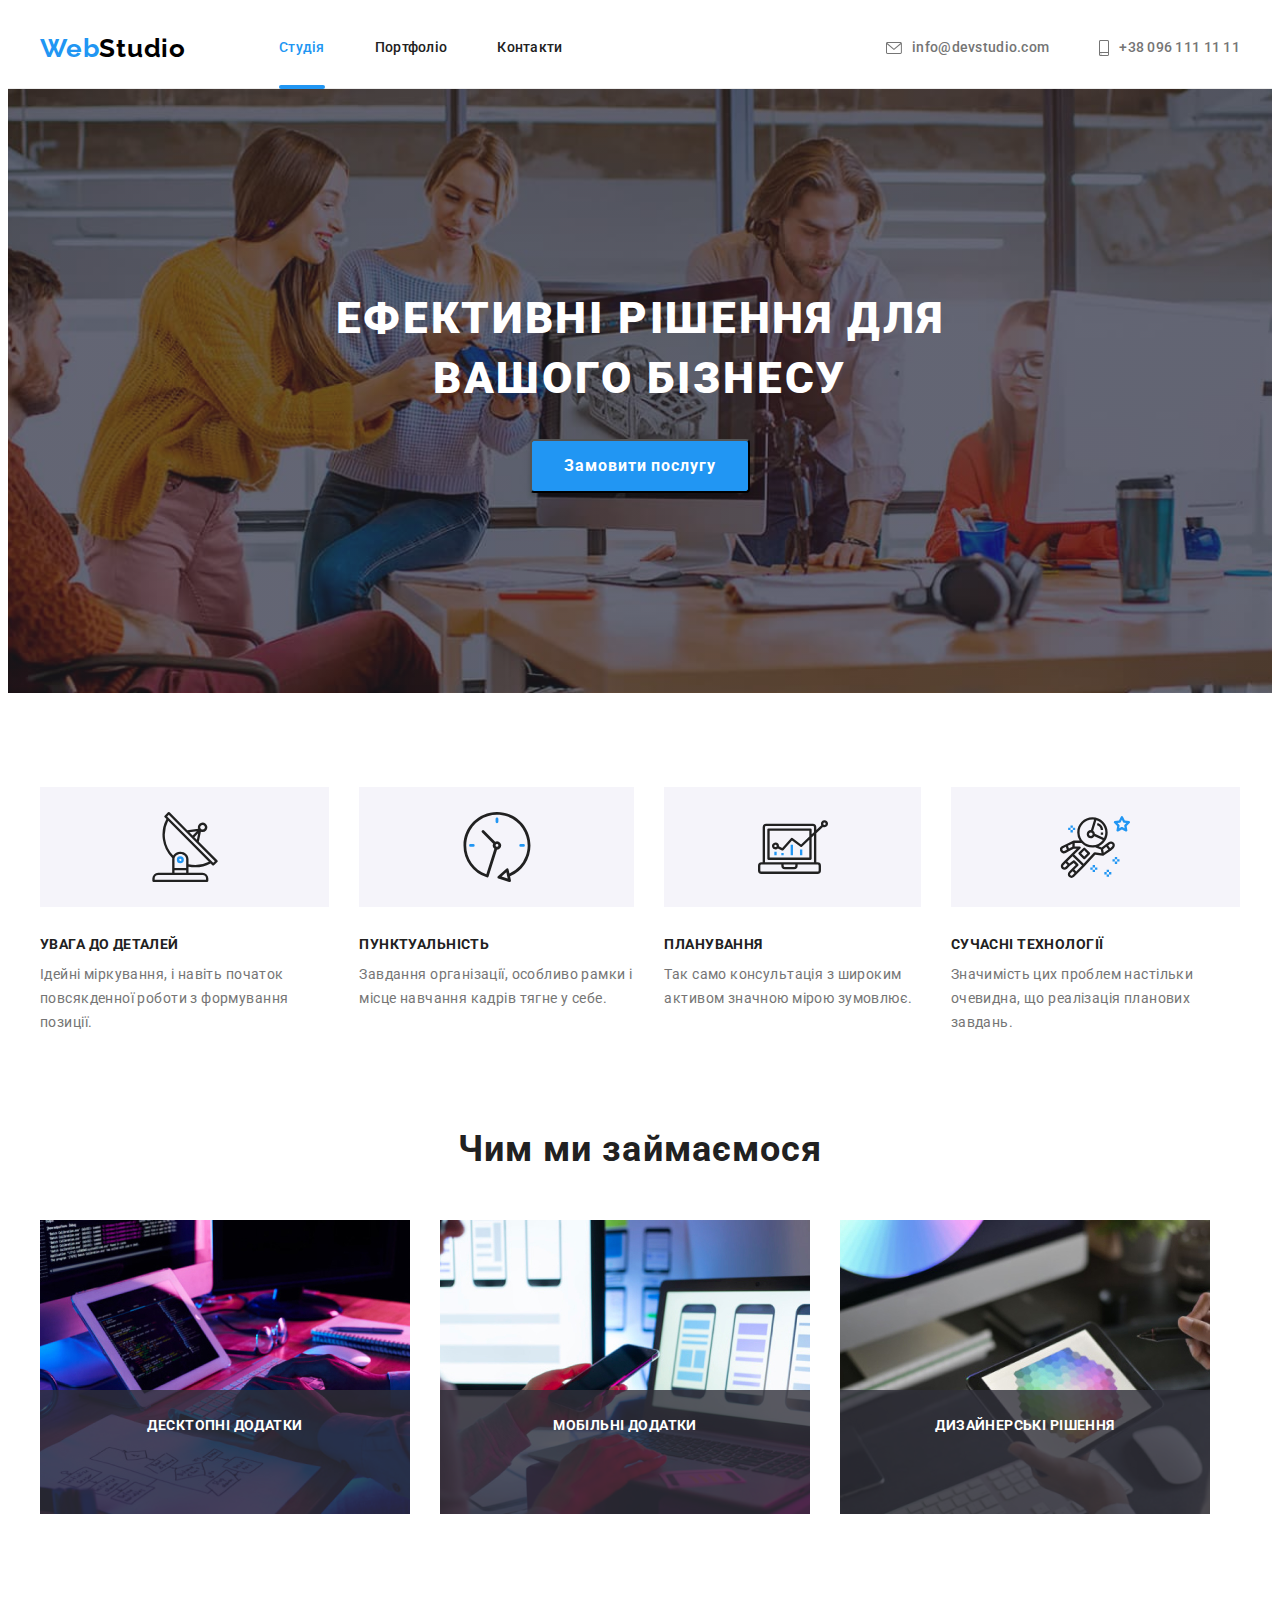
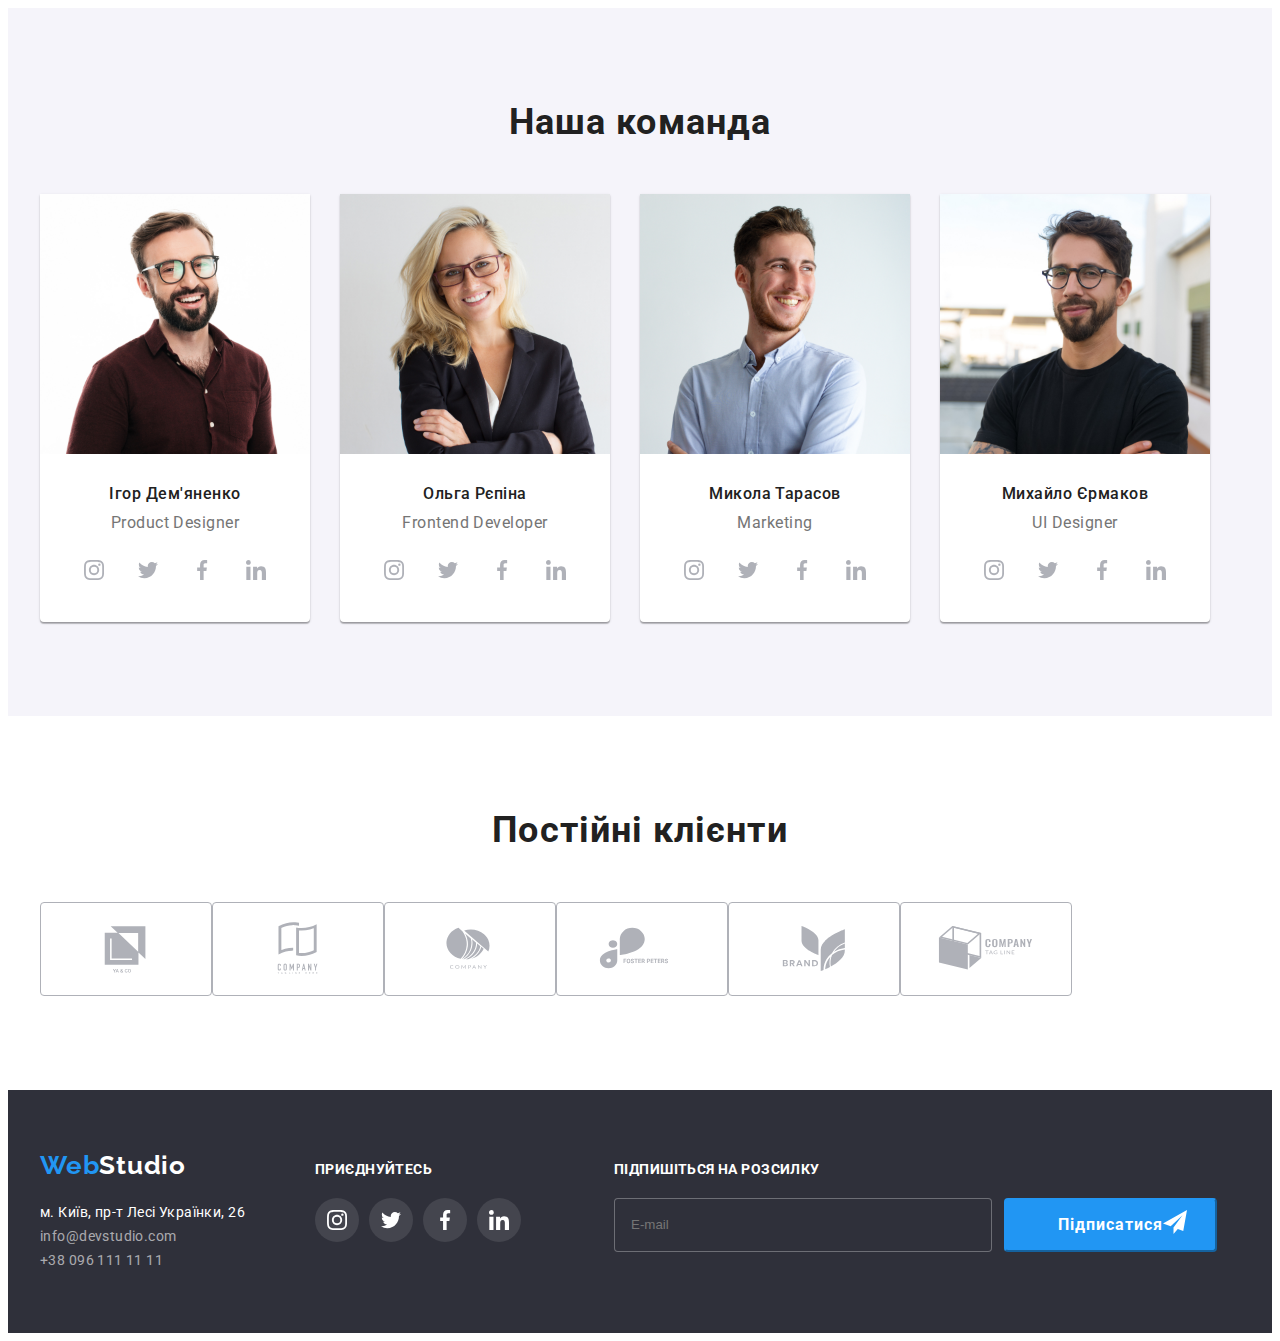
==== index.html @ 41b84aa1 "Зкопіювала ДЗ6" ====
<!DOCTYPE html>
<html lang="uk">
  <head>
    <meta charset="UTF-8" />
    <meta http-equiv="X-UA-Compatible" content="IE=edge" />
    <meta name="viewport" content="width=, initial-scale=1.0" />
    <title>Студія</title>
    <link rel="preconnect" href="https://fonts.googleapis.com" />
    <link rel="preconnect" href="https://fonts.gstatic.com" crossorigin />
    <link
      href="https://fonts.googleapis.com/css2?family=Montserrat:wght@400;700&family=Raleway:wght@700&family=Roboto:wght@400;500;700;900&display=swap"
      rel="stylesheet"
    />
    <link
      rel="stylesheet"
      href="https://cdnjs.cloudflare.com/ajax/libs/modern-normalize/1.1.0/modern-normalize.min.css"
      integrity="sha512-wpPYUAdjBVSE4KJnH1VR1HeZfpl1ub8YT/NKx4PuQ5NmX2tKuGu6U/JRp5y+Y8XG2tV+wKQpNHVUX03MfMFn9Q=="
      crossorigin="anonymous"
      referrerpolicy="no-referrer"
    />
    <link rel="stylesheet" href="./CSS/style.css" />
  </head>
  <body>
    <header class="header">
      <div class="container header-container">
        <nav class="header-navigation">
          <a class="header-logo link" href="/index.html" lang="en"
            >Web<span class="header-color-text">Studio</span></a
          >
          <ul class="header-list list">
            <li class="header-item">
              <a class="header-link link current" href="">Студія</a>
            </li>
            <li class="header-item">
              <a class="header-link link" href="./portfolio.html">Портфоліо</a>
            </li>
            <li class="header-item">
              <a class="header-link link" href="">Контакти</a>
            </li>
          </ul>
        </nav>
        <div class="header-connect">
          <ul class="header-list list">
            <li class="header-item">
              <a class="header-contacts link" href="mailto:info@devstudio.com"
                ><svg class="contacts-icon" width="16" height="12">
                  <use
                    href="./images/symbol-defs1.svg#icon-envelope-hover"
                  ></use>
                </svg>info@devstudio.com</a>
            </li>
            <li class="header-item">
              <a class="header-contacts link" href="tel:+380961111111"
                ><svg class="contacts-icon" width="10" height="16">
                  <use
                    href="./images/symbol-defs1.svg#icon-smartphone"
                  ></use></svg>+38 096 111 11 11</a>
            </li>
          </ul>
        </div>
      </div>
    </header>
    <main>
      <section class="hero">
        <div class="container">
          <h1 class="hero-title">Ефективні рішення для вашого бізнесу</h1>
          <button class="hero-btn" data-modal-open type="button">
            Замовити послугу
          </button>
        </div>
      </section>
      <section class="benefits">
        <div class="container">
          <h2 class="visually-hidden">Наші переваги</h2>
          <ul class="benefits-list list">
            <li class="benefits-item">
              <div class="benefits-link">
                <svg class="benefits-icon" width="70" height="70">
                  <use href="./images/symbol-defs1.svg#icon-antenna"></use>
                </svg>
              </div>
              <h3 class="benefits-title">УВАГА ДО ДЕТАЛЕЙ</h3>
              <p class="benefits-text">
                Ідейні міркування, і навіть початок повсякденної роботи з
                формування позиції.
              </p>
            </li>
            <li class="benefits-item">
              <div class="benefits-link">
                <svg class="benefits-icon" width="70" height="70">
                  <use href="./images/symbol-defs1.svg#icon-clock"></use>
                </svg>
              </div>
              <h3 class="benefits-title">ПУНКТУАЛЬНІСТЬ</h3>
              <p class="benefits-text">
                Завдання організації, особливо рамки і місце навчання кадрів
                тягне у себе.
              </p>
            </li>
            <li class="benefits-item">
              <div class="benefits-link">
                <svg class="benefits-icon" width="70" height="70">
                  <use href="./images/symbol-defs1.svg#icon-diagram"></use>
                </svg>
              </div>
              <h3 class="benefits-title">ПЛАНУВАННЯ</h3>
              <p class="benefits-text">
                Так само консультація з широким активом значною мірою зумовлює.
              </p>
            </li>
            <li class="benefits-item">
              <div class="benefits-link">
                <svg class="benefits-icon" width="70" height="70">
                  <use href="./images/symbol-defs1.svg#icon-astronaut"></use>
                </svg>
              </div>
              <h3 class="benefits-title">СУЧАСНІ ТЕХНОЛОГІЇ</h3>
              <p class="benefits-text">
                Значимість цих проблем настільки очевидна, що реалізація
                планових завдань.
              </p>
            </li>
          </ul>
        </div>
      </section>
      <section class="activity">
        <div class="container">
          <h2 class="activity-title">Чим ми займаємося</h2>
          <ul class="activity-list">
            <li class="activity-item list">
              <img src="./images/img.jpg" alt="Верстка" width="370" />
              <h2 class="activity-top-title">ДEСКТОПНІ ДОДАТКИ</h2>
            </li>
            <li class="activity-item list">
              <img src="./images/img1.jpg" alt="Інтерфейс" width="370" />
              <h2 class="activity-top-title">МОБІЛЬНІ ДОДАТКИ</h2>
            </li>
            <li class="activity-item list">
              <img src="./images/img2.jpg" alt="Дизайн" width="370" />
              <h2 class="activity-top-title">ДИЗАЙНЕРСЬКІ РІШЕННЯ</h2>
            </li>
          </ul>
        </div>
      </section>
      <section class="team">
        <div class="container">
          <h2 class="team-top-title">Наша команда</h2>
          <ul class="team-list">
            <li class="team-item list">
              <img
                src="./images/photo1.jpg"
                alt="Ігор Дем'яненко"
                width="270"
              />
              <div class="team-content">
                <h3 class="team-title">Ігор Дем'яненко</h3>
                <p class="team-text" lang="en">Product Designer</p>
                <ul class="team-soc-list list">
                  <li class="team-soc-item">
                    <a class="team-soc-link" href="">
                      <svg class="team-soc-icon" width="20" height="20">
                        <use
                          href="./images/symbol-defs1.svg#icon-instagram"
                        ></use>
                      </svg>
                    </a>
                  </li>
                  <li class="team-soc-item">
                    <a class="team-soc-link" href="">
                      <svg class="team-soc-icon" width="20" height="20">
                        <use
                          href="./images/symbol-defs1.svg#icon-twitter"
                        ></use>
                      </svg>
                    </a>
                  </li>
                  <li class="team-soc-item">
                    <a class="team-soc-link" href="">
                      <svg class="team-soc-icon" width="20" height="20">
                        <use
                          href="./images/symbol-defs1.svg#icon-facebook"
                        ></use>
                      </svg>
                    </a>
                  </li>
                  <li class="team-soc-item">
                    <a class="team-soc-link" href="">
                      <svg class="team-soc-icon" width="20" height="20">
                        <use
                          href="./images/symbol-defs1.svg#icon-linkedin"
                        ></use>
                      </svg>
                    </a>
                  </li>
                </ul>
              </div>
            </li>
            <li class="team-item list">
              <img src="./images/photo2.jpg" alt="Ольга Рєпіна" width="270" />
              <div class="team-content">
                <h3 class="team-title">Ольга Рєпіна</h3>
                <p class="team-text" lang="en">Frontend Developer</p>
                <ul class="team-soc-list list">
                  <li class="team-soc-item">
                    <a class="team-soc-link" href="">
                      <svg class="team-soc-icon" width="20" height="20">
                        <use
                          href="./images/symbol-defs1.svg#icon-instagram"
                        ></use>
                      </svg>
                    </a>
                  </li>
                  <li class="team-soc-item">
                    <a class="team-soc-link" href="">
                      <svg class="team-soc-icon" width="20" height="20">
                        <use
                          href="./images/symbol-defs1.svg#icon-twitter"
                        ></use>
                      </svg>
                    </a>
                  </li>
                  <li class="team-soc-item">
                    <a class="team-soc-link" href="">
                      <svg class="team-soc-icon" width="20" height="20">
                        <use
                          href="./images/symbol-defs1.svg#icon-facebook"
                        ></use>
                      </svg>
                    </a>
                  </li>
                  <li class="team-soc-item">
                    <a class="team-soc-link" href="">
                      <svg class="team-soc-icon" width="20" height="20">
                        <use
                          href="./images/symbol-defs1.svg#icon-linkedin"
                        ></use>
                      </svg>
                    </a>
                  </li>
                </ul>
              </div>
            </li>
            <li class="team-item list">
              <img src="./images/photo3.jpg" alt="Микола Тарасов" width="270" />
              <div class="team-content">
                <h3 class="team-title">Микола Тарасов</h3>
                <p class="team-text" lang="en">Marketing</p>
                <ul class="team-soc-list list">
                  <li class="team-soc-item">
                    <a class="team-soc-link" href="">
                      <svg class="team-soc-icon" width="20" height="20">
                        <use
                          href="./images/symbol-defs1.svg#icon-instagram"
                        ></use>
                      </svg>
                    </a>
                  </li>
                  <li class="team-soc-item">
                    <a class="team-soc-link" href="">
                      <svg class="team-soc-icon" width="20" height="20">
                        <use
                          href="./images/symbol-defs1.svg#icon-twitter"
                        ></use>
                      </svg>
                    </a>
                  </li>
                  <li class="team-soc-item">
                    <a class="team-soc-link" href="">
                      <svg class="team-soc-icon" width="20" height="20">
                        <use
                          href="./images/symbol-defs1.svg#icon-facebook"
                        ></use>
                      </svg>
                    </a>
                  </li>
                  <li class="team-soc-item">
                    <a class="team-soc-link" href="">
                      <svg class="team-soc-icon" width="20" height="20">
                        <use
                          href="./images/symbol-defs1.svg#icon-linkedin"
                        ></use>
                      </svg>
                    </a>
                  </li>
                </ul>
              </div>
            </li>
            <li class="team-item list">
              <img
                src="./images/photo4.jpg"
                alt="Михайло Єрмаков"
                width="270"
              />
              <div class="team-content">
                <h3 class="team-title">Михайло Єрмаков</h3>
                <p class="team-text" lang="en">UI Designer</p>
                <ul class="team-soc-list list">
                  <li class="team-soc-item">
                    <a class="team-soc-link" href="">
                      <svg class="team-soc-icon" width="20" height="20">
                        <use
                          href="./images/symbol-defs1.svg#icon-instagram"
                        ></use>
                      </svg>
                    </a>
                  </li>
                  <li class="team-soc-item">
                    <a class="team-soc-link" href="">
                      <svg class="team-soc-icon" width="20" height="20">
                        <use
                          href="./images/symbol-defs1.svg#icon-twitter"
                        ></use>
                      </svg>
                    </a>
                  </li>
                  <li class="team-soc-item">
                    <a class="team-soc-link" href="">
                      <svg class="team-soc-icon" width="20" height="20">
                        <use
                          href="./images/symbol-defs1.svg#icon-facebook"
                        ></use>
                      </svg>
                    </a>
                  </li>
                  <li class="team-soc-item">
                    <a class="team-soc-link" href="">
                      <svg class="team-soc-icon" width="20" height="20">
                        <use
                          href="./images/symbol-defs1.svg#icon-linkedin"
                        ></use>
                      </svg>
                    </a>
                  </li>
                </ul>
              </div>
            </li>
          </ul>
        </div>
      </section>
      <section class="clients" style="padding: 94px 0">
        <div class="container">
          <h2 class="clients-top-title">Постійні клієнти</h2>
          <ul class="clients-list list">
            <li class="clients-item">
              <a class="clients-link" href="">
                <svg class="clients-icon" width="106" height="60">
                  <use href="./images/symbol-defs1.svg#icon-Logo1"></use>
                </svg>
              </a>
            </li>
            <li class="clients-item">
              <a class="clients-link" href="">
                <svg class="clients-icon" width="106" height="60">
                  <use href="./images/symbol-defs1.svg#icon-Logo2"></use>
                </svg>
              </a>
            </li>
            <li class="clients-item">
              <a class="clients-link" href="">
                <svg class="clients-icon" width="106" height="60">
                  <use href="./images/symbol-defs1.svg#icon-Logo3"></use>
                </svg>
              </a>
            </li>
            <li class="clients-item">
              <a class="clients-link" href="">
                <svg class="clients-icon" width="106" height="60">
                  <use href="./images/symbol-defs1.svg#icon-Logo4"></use>
                </svg>
              </a>
            </li>
            <li class="clients-item">
              <a class="clients-link" href="">
                <svg class="clients-icon" width="106" height="60">
                  <use href="./images/symbol-defs1.svg#icon-Logo5"></use>
                </svg>
              </a>
            </li>
            <li class="clients-item">
              <a class="clients-link" href="">
                <svg class="clients-icon" width="106" height="60">
                  <use href="./images/symbol-defs1.svg#icon-Logo6"></use>
                </svg>
              </a>
            </li>
          </ul>
        </div>
      </section>
    </main>
    <footer class="footer">
      <div class="footer-container container">
        <div class="footer-agress-container">
          <a class="footer-logo link" href="/index.html" lang="en"
            >Web<span class="footer-color-text">Studio</span></a
          >
          <address>
            <ul class="footer-list list">
              <li class="footer-item">
                <a class="footer-address link" href=""
                  >м. Київ, пр-т Лесі Українки, 26</a
                >
              </li>
              <li class="footer-item">
                <a class="footer-mail link" href="mailto:info@devstudio.com"
                  >info@devstudio.com</a
                >
              </li>
              <li class="footer-item">
                <a class="footer-tel link" href="tel:+380961111111"
                  >+38 096 111 11 11</a
                >
              </li>
            </ul>
          </address>
        </div>
        <div class="footer-soc-container">
          <h3 class="soc-list-title">приєднуйтесь</h3>
          <ul class="footer-soc-list list">
            <li class="footer-soc-item">
              <a class="footer-soc-link" href="">
                <svg class="footer-soc-icon" width="20" height="20">
                  <use href="./images/symbol-defs1.svg#icon-instagram"></use>
                </svg>
              </a>
            </li>
            <li class="footer-soc-item">
              <a class="footer-soc-link" href="">
                <svg class="footer-soc-icon" width="20" height="20">
                  <use href="./images/symbol-defs1.svg#icon-twitter"></use>
                </svg>
              </a>
            </li>
            <li class="footer-soc-item">
              <a class="footer-soc-link" href="">
                <svg class="footer-soc-icon" width="20" height="20">
                  <use href="./images/symbol-defs1.svg#icon-facebook"></use>
                </svg>
              </a>
            </li>
            <li class="footer-soc-item">
              <a class="footer-soc-link" href="">
                <svg class="footer-soc-icon" width="20" height="20">
                  <use href="./images/symbol-defs1.svg#icon-linkedin"></use>
                </svg>
              </a>
            </li>
          </ul>
        </div>
        <div class="footer-sign-container">
          <h3 class="footer-sign-title">Підпишіться на розсилку</h3>
          <form class="footer-form">
          <div class="footer-sign-input">
          <input type="email" class="modal-sign-input" name="user-email" placeholder="E-mail">
          <button class="sign-btn" data-modal-open type="submit">Підписатися
            <svg class="sign-icon" width="24" height="24">
            <use href="./images/symbol-defs1.svg#icon-icon-send-1"></use>
          </svg></button> 
        </div>
        </form>
        </div>
      </div>
    </footer>
    <div class="backdrop is-hidden" data-modal>
      <div class="modal">
        <button type="button" class="modal-btn" data-modal-close>
          <svg class="modal-close-icon" width="18" height="18">
            <use href="./images/symbol-defs1.svg#icon-close"></use>
          </svg>
        </button>
        <p class="modal-title">Залиште свої дані, ми вам передзвонимо</p>
        <form>
          <div class="modal-field">
          <label for="user-name" class="modal-label">Ім'я</label>
          <div class="input-wrap">
            <input type="text" class="modal-input" name="user-name" id="user-name" placeholder="">
            <svg class="modal-input-icon" width="18" height="18">
              <use href="./images/symbol-defs1.svg#icon-person-black-18dp"></use>
            </svg>
          </div>
          </div>
          <div class="modal-field">
          <label for="user-tel" class="modal-label">Телефон</label>
          <div class="input-wrap">
            <input type="tel" class="modal-input" name="user-tel" id="user-tel" placeholder="">
            <svg class="modal-input-icon" width="18" height="18">
              <use href="./images/symbol-defs1.svg#icon-phone-black-18dp"></use>
            </svg>
          </div>            
          </div>
          <div class="modal-field">
          <label for="user-email" class="modal-label">Пошта</label>
          <div class="input-wrap">
            <input type="email" class="modal-input" name="user-email" id="user-email" placeholder="">
            <svg class="modal-input-icon" width="18" height="18">
              <use href="./images/symbol-defs1.svg#icon-email-black-18dp"></use>
            </svg>
          </div>
          </div>
          <div class="modal-field">
            <label for="user-text" class="modal-label">Коментар</label> 
            <textarea name="user-text" id="user-text" class="modal-comment" placeholder="Введіть текст"></textarea>           
          </div> 
          <div class="modal-field">
            <input type="checkbox" class="input-check visually-hidden" name="privacy" value="tru" id="privacy"/>
            <label for="privacy" class="check-text">
              <span>
              <svg class="check-icon" width="16" height="15">
                <use href="./images/symbol-defs1.svg#icon-Vector-1"></use>
              </svg>
            </span>
              Погоджуюся з розсилкою та приймаю <a class="check-color-text" href=""> Умови договору</a></label>
          </div>           
          <button class="submit-btn" data-modal-open type="submit">Відправити</button>
        </form>
      </div>
    </div>
    <script src="./js/modal.js"></script>
  </body>
</html>
---- CSS/style.css ----
:root {
  --top-title-color: #212121;
  --top-text-color: #757575;
  --top-adress-color: #2196f3;
  --top-ht: 1.14;
  --top-footer-text: rgba(255, 255, 255, 0.6);
  --footer-text-color: #ffffff;
  --top-btn-color: #ffffff;
}

p,
h1,
h2,
h3 {
  margin: 0;
}

ul {
  margin: 0;
  padding: 0;
}

button {
  cursor: pointer;
}

img {
  display: block;
}

body {
  font-family: "Roboto", sans-serif;
  font-size: 15px;
  color: var(--top-title-color);
}

.list {
  list-style: none;
}

.link {
  text-decoration: none;
}

.container {
  width: 1200px;
  padding-left: 15px;
  padding-right: 15px;
  margin: 0 auto;
}

.visually-hidden {
  position: absolute;
  width: 1px;
  height: 1px;
  margin: -1px;
  border: 0;
  padding: 0;

  white-space: nowrap;
  clip-path: inset(100%);
  clip: rect(0 0 0 0);
  overflow: hidden;
}

/*----------------HEADER---------------*/
.header {
  border-bottom: 1px solid #ECECEC;
}

.header-navigation {
  display: flex;
  align-items: center;
}

.header-container {
  display: flex;
  align-items: center;
}

.header-list {
  display: flex;
  gap: 50px;
}

.header-logo,
.footer-logo {
  font-family: "Raleway", sans-serif;
  font-weight: 700;
  font-size: 26px;
  line-height: 1.19;
  letter-spacing: 0.03em;
  color: var(--top-adress-color);
  margin-right: 93px;
}

.header-color-text {
  color: #000000;
}

.header-link {
  padding: 32px 0;
  display: block;
  font-weight: 500;
  font-size: 14px;
  line-height: var(--top-ht);
  letter-spacing: 0.02em;
  color: var(--top-title-color);
  position: relative;
  transition: color 250ms cubic-bezier(0.4, 0, 0.2, 1);
}

.header-item .header-link.current {
  color: var(--top-adress-color);
}

.current::after {
  content: '';
  position: absolute;
  bottom: 0;
  left: 0;
  display: block;
  width: 100%;
  height: 4px;
  background-color: var(--top-adress-color);
  border-radius: 2px;
  margin-bottom: -1px;
}

.header-contacts {
  padding: 32px 0;
  display: flex;
  font-weight: 500;
  font-size: 14px;
  line-height: var(--top-ht);
  letter-spacing: 0.02em;
  color: var(--top-text-color);
  align-items: center;
  justify-content: center;
  transition: color 250ms cubic-bezier(0.4, 0, 0.2, 1);
}

.contacts-icon {
  fill: currentColor;
  margin-right: 10px;
}

.header-connect {
  margin-left: auto;
  transition: fill 250ms cubic-bezier(0.4, 0, 0.2, 1);
}

.header-contacts:hover,
.header-link:hover,
.header-link:focus {
  color: var(--top-adress-color);
}

.header-contacts:hover .contacts-icon,
.header-contacts:focus .contacts-icon {
  color: var(--top-adress-color);
}

/*----------------HERO-----------------*/

.hero {
  background-color: #2f303a;
  padding-top: 200px;
  padding-bottom: 200px;
  background-image: linear-gradient(rgba(47, 48, 58, 0.4), rgba(47, 48, 58, 0.4)), url(../images/hero-img\ \(1\).jpg);
  background-repeat: no-repeat;
  background-position: center;
  background-size: cover;
  max-width: 1600px;
}

.hero-title {
  font-weight: 900;
  font-size: 44px;
  line-height: 1.36;
  text-align: center;
  letter-spacing: 0.06em;
  text-transform: uppercase;
  color: #ffffff;
  max-width: 696px;
  margin: 0 auto;
}

.hero-btn {
  font-family: inherit;
  font-style: normal;
  font-weight: 700;
  font-size: 16px;
  line-height: 1.88;
  letter-spacing: 0.06em;
  color: var(--top-btn-color);
  background-color: var(--top-adress-color);
  cursor: pointer;
  margin: 0 auto;
  display: block;
  margin-top: 30px;
  box-shadow: 0px 4px 4px rgba(0, 0, 0, 0.15);
  border-radius: 4px;
  padding: 10px 32px;
}

.hero-btn:hover,
.hero-btn:focus {
  color: var(--top-btn-color);
  background-color: #188ce8;
}

.benefits {
  padding-top: 94px;
  padding-bottom: 94px;
}

.benefits-list {
  display: flex;
  gap: 30px; 
}

.benefits-item {
  width: calc((100%-90) / 4);
}

.benefits-link {
  height: 120px;
  display: flex;
  align-items: center;
  justify-content: center;
  background-color: #F5F4FA;
}

.benefits-icon {
}

.benefits-title {
  margin-top: 30px;
  font-weight: 700;
  font-size: 14px;
  line-height: var(--top-ht);
  letter-spacing: 0.03em;
  text-transform: uppercase;
  color: var(--top-title-color);
  margin-bottom: 10px;
}

.benefits-text {
  font-size: 14px;
  line-height: 1.71;
  letter-spacing: 0.03em;
  color: var(--top-text-color);
}

.activity {
  padding-bottom: 94px;
}

.activity-list {
  display: flex;
  gap: 30px;
}

.activity-item {
  width: calc((100%-60) / 3);
  position: relative;
}

.activity-top-title {
  position: absolute;
  bottom: 0;
  font-weight: 700;
  font-size: 14px;
  line-height: 1.16;
  text-align: center;
  letter-spacing: 0.03em;
  text-transform: uppercase;
  color: #FFFFFF;
  background-color: rgba(47, 48, 58, 0.8);
  padding-top: 27px;
  padding-bottom: 27px;
  height: 70px;
  width: 100%;
}

.activity-title {
  font-weight: 700;
  font-size: 36px;
  line-height: 1.16;
  text-align: center;
  letter-spacing: 0.03em;
  color: var(--top-title-color);
  margin-bottom: 50px;
}

.team {
  padding-top: 94px;
  padding-bottom: 94px;
  background-color: #F5F4FA;
}

.team-top-title {
  font-weight: 700;
  font-size: 36px;
  line-height: 1.16;
  text-align: center;
  letter-spacing: 0.03em;
  color: var(--top-title-color);
  margin-bottom: 50px;
}

.team-list {
  display: flex;
  gap: 30px;
}

.team-item {
  background-color: #FFFFFF;
  width: calc((100%-90) / 4);
  box-shadow: 0px 1px 3px rgba(0, 0, 0, 0.12), 0px 1px 1px rgba(0, 0, 0, 0.14), 0px 2px 1px rgba(0, 0, 0, 0.2);
  border-radius: 0px 0px 4px 4px;
}

.team-content {
  padding-top: 30px;
  padding-bottom: 30px;
  margin: 0 auto;
  transition: fill 250ms cubic-bezier(0.4, 0, 0.2, 1);
}

.team-title {
  font-weight: 500;
  font-size: 16px;
  line-height: 1.19;
  text-align: center;
  letter-spacing: 0.03em;
  color: var(--top-title-color);
  margin-bottom: 10px;
}

.team-text {
  font-size: 16px;
  line-height: 1.19;
  text-align: center;
  letter-spacing: 0.03em;
  color: var(--top-text-color);
  margin-bottom: 16px;
}

.team-soc-list {
  display: flex;
  gap: 10px;
  justify-content: center;
}

.team-soc-link {
  width: 44px;
  height: 44px;
  border-radius: 50%;
  background-color: #FFFFFF;
  display: flex;
  align-items: center;
  justify-content: center;
  color: #AFB1B8;
  transition: color 250ms cubic-bezier(0.4, 0, 0.2, 1), background-color 250ms cubic-bezier(0.4, 0, 0.2, 1);
}

.team-soc-icon {
  fill: currentColor;
}

.team-soc-link:hover,
.team-soc-link:focus {
  background-color: var(--top-adress-color);
  color: #FFFFFF;
}

.clients-top-title {
  margin-bottom: 50px;
  font-weight: 700;
  font-size: 36px;
  line-height: 1.16;
  text-align: center;
  letter-spacing: 0.03em;
  color: var(--top-title-color);
}

.clients-list {
  display: flex;
}

.clients-item {
  width: calc((100%-150) / 6);
}

.clients-link {
  width: 170px;
  height: 92px;
  display: flex;
  border: 1px solid #AFB1B8;
  border-radius: 4px;
  align-items: center;
  justify-content: center;
  color: #AFB1B8;
  transition: color 250ms cubic-bezier(0.4, 0, 0.2, 1), border-color 250ms cubic-bezier(0.4, 0, 0.2, 1);
}

.clients-icon {
  fill: currentColor;
}

.clients-link:hover,
.clients-link:focus {
  border-color: var(--top-adress-color);
  color: var(--top-adress-color);
}

/*-----------------FOOTER--------------*/

.footer {
  background-color: #2f303a;
  padding-top: 60px;
  padding-bottom: 60px;
  display: flex;
  gap: 70px;
}

.footer-container {
  display: flex;
  align-items: baseline;
}

.footer-list {
  margin-top: 20px;
  margin-right: 70px;
}

.footer-item {
  font-style: normal;
  font-weight: 400;
  font-size: 14px;
  line-height: 1.71;
  letter-spacing: 0.03em;
}

.footer-soc-link {
  display: flex;
  align-items: center;
  justify-content: center;
}

.footer-address {
  color: var(--footer-text-color);
}

.footer-mail {
  color: var(--top-footer-text);
}

.footer-tel {
  color: var(--top-footer-text);
}

.footer-color-text {
  color: var(--footer-text-color);
}

.footer-soc-container {
  transition: fill 250ms cubic-bezier(0.4, 0, 0.2, 1); 
}

.soc-list-title {
  display: flex;
  font-weight: 700;
  font-size: 14px;
  line-height: 1.14;
  letter-spacing: 0.03em;
  text-transform: uppercase;
  color: var(--footer-text-color);
  margin-bottom: 20px;
}

.footer-soc-list {
  display: flex;
  gap: 10px;
  margin-top: 20px;
  margin-right: 93px;
}

.footer-soc-link {
  width: 44px;
  height: 44px;
  border-radius: 50%;
  background-color: rgba(255, 255, 255, 0.1);
  display: flex;
  transition: background-color 250ms cubic-bezier(0.4, 0, 0.2, 1);
}

.footer-soc-icon {
  fill: #FFFFFF ;
}

.footer-soc-link:hover,  
.footer-soc-link:focus {
  background-color: var(--top-adress-color);
}

.footer-sign-container {
  width: 570px;
  max-height: 86px;
}

.footer-sign-title {
  display: flex;
  font-weight: 700;
  font-size: 14px;
  line-height: 1.14;
  letter-spacing: 0.03em;
  text-transform: uppercase;
  color: var(--footer-text-color);
  padding-bottom: 20px;
}

.footer-form {
  display: flex;
  align-content: space-around;
  align-items: center;
  align-items: flex-end;
}

.footer-sign-input {
  display: flex;
  align-items: center;
  justify-content: space-between;
  gap: 12px;
}

.modal-sign-input {
    width: 358px;
    height: 50px;
    border: 1px solid rgba(255, 255, 255, 0.3);
    background-color: #2f303a;
    border-radius: 4px;
    padding-left: 16px;
    outline: transparent;
}
  
.modal-input:focus {
  border: 1px solid var(--top-adress-color);
}

.sign-btn {
  display: flex;
  align-items: center;
  justify-content: center;
  font-family: inherit;
  font-style: normal;
  font-weight: 700;
  font-size: 16px;
  line-height: 1.88;
  letter-spacing: 0.06em;
  color: var(--top-btn-color);
  background-color: var(--top-adress-color);
  cursor: pointer;
  display: block;
  border-radius: 4px;
  border-color: var(--top-adress-color);
  padding: 10px 52px;
}

.sign-btn:hover,
.sign-btn:focus {
  color: var(--top-btn-color);
  background-color: #188ce8;
}

.sign-icon {
  position: absolute;
}


/*--------------Portfolio-------------*/

.progects {
  padding: 94px 0;
}

.progects-filtr {
  margin: 0 auto;
  display: block;
  margin-bottom: 34px;
  display: flex;
  gap: 8px;
  justify-content: center;
}

.progects-item {
  font-weight: 500;
  font-size: 16px;
  line-height: 1.62;
  text-align: center;
  letter-spacing: 0.03em;
  color: var(--top-title-color);
}

.progects-list-content {
  border-width: 0 0 1px 0;
  border-color: #EEEEEE;
}    

.progects-list {
  display: flex;
  flex-wrap: wrap;
  gap: 30px;
}

.progects-list-item {
  width: calc((100% - 60px) / 3);
  transition: border 250ms cubic-bezier(0.4, 0, 0.2, 1), box-shadow 250ms cubic-bezier(0.4, 0, 0.2, 1);
}

.progects-list-item:hover .progects-top-text {
  transform: translateY(0);
}

.progects-top-wrap {
  position: relative;
  overflow: hidden;
}

.progects-top-text {
  position: absolute;
  top: 0;
  left: 0;
  color: #FFFFFF;
  font-weight: 400;
  font-size: 18px;
  line-height: 1.56;
  letter-spacing: 0.03em;
  background-color: rgba(33, 150, 243, 0.9);
  padding: 63px 24px;
  height: 100%;
  transform: translateY(100%);
  transition: 250ms cubic-bezier(0.4, 0, 0.2, 1);
}

.progects-item-content {
  padding-top: 20px;
  padding-bottom: 20px;
  padding: 20px 24px;
  border-left: 1px solid #ECECEC;
  border-bottom: 1px solid #ECECEC;
  border-right: 1px solid #ECECEC;
}

.progects-title {
  font-weight: 700;
  font-size: 18px;
  line-height: 2;
  letter-spacing: 0.06em;
  color: var(--top-title-color);
  margin-bottom: 4px;
}

.progects-text {
  font-weight: 400;
  font-size: 16px;
  line-height: 1.88;
  letter-spacing: 0.03em;
  color: var(--top-text-color);
}

.progects-hero-btn {
  border: none;
  font-family: inherit;
  font-weight: 500;
  font-size: 16px;
  line-height: 1.62;
  text-align: center;
  letter-spacing: 0.03em;
  color: var(--top-title-color);
  padding: 6px 22px;
  border-radius: 4px;
  transition: color 250ms cubic-bezier(0.4, 0, 0.2, 1), background-color 250ms cubic-bezier(0.4, 0, 0.2, 1), box-shadow 250ms cubic-bezier(0.4, 0, 0.2, 1), border-radius 250ms cubic-bezier(0.4, 0, 0.2, 1);

}

.progects-hero-btn:hover,
.progects-hero-btn:focus {
  color: var(--top-btn-color);
  background-color: var(--top-adress-color);
  box-shadow: 0px 3px 1px rgba(0, 0, 0, 0.1), 0px 1px 2px rgba(0, 0, 0, 0.08), 0px 2px 2px rgba(0, 0, 0, 0.12);
  border-radius: 4px;
}

.progects-list-item:hover,
.progects-list-item:focus
{
  border: 1px solid #EEEEEE;
  box-shadow: 0px 1px 1px rgba(0, 0, 0, 0.12), 0px 4px 4px rgba(0, 0, 0, 0.06), 1px 4px 6px rgba(0, 0, 0, 0.16);
}

.backdrop {
  position: fixed;
  top: 0;
  width: 100%;
  height: 100%;
  background-color: rgba(0, 0, 0, 0.2);
  transition: opacity 250ms cubic-bezier(0.4, 0, 0.2, 1), visibility 250ms cubic-bezier(0.4, 0, 0.2, 1);
}

.modal {
  width: 528px;
  min-height: 581px;
  background-color: #FFFFFF;
  box-shadow: 0px 1px 3px rgba(0, 0, 0, 0.12), 0px 1px 1px rgba(0, 0, 0, 0.14), 0px 2px 1px rgba(0, 0, 0, 0.2);
  border-radius: 4px;
  position: absolute;
  top: 50%;
  left: 50%;
  transform: translate(-50%, -50%) scale(1);
  transition: transform 250ms cubic-bezier(0.4, 0, 0.2, 1);
  padding: 40px;
}

.backdrop.is-hidden .modal {
  transform: translate(-50%, -50%) scale(0);
}

.modal-btn {
  width: 30px;
  height: 30px;
  border: 1px solid rgba(0, 0, 0, 0.1);
  border-radius: 50%;
  background-color: transparent;
  position: absolute;
  right: 8px;
  top: 8px;
  display: flex;
  align-items: center;
  justify-content: center;
}

.modal-close-icon {
  fill: #000000;
}

.modal-close-icon:hover {
  fill: #2196F3;
}

.modal-title {
  font-weight: 700;
  font-size: 20px;
  line-height: 1.15;
  text-align: center;
  letter-spacing: 0.03em;
  color: #212121;
  margin-bottom: 12px;
}

.modal-field {
  margin-bottom: 10px;
}

.input-wrap {
  position: relative;
}

.modal-label {
  font-weight: 400;
  font-size: 12px;
  line-height: 1.16;
  letter-spacing: 0.01em;
  color: var(--top-text-color);
  margin-bottom: 4px;
  display: block;
}


.modal-input {
  width: 100%;
  height: 40px;
  border: 1px solid rgba(33, 33, 33, 0.2);
  border-radius: 4px;
  padding-left: 42px;
  outline: transparent;
}

.modal-input:focus {
  border: 1px solid var(--top-adress-color);
}

.modal-input:focus + .modal-input-icon {
  fill: var(--top-adress-color);
}

.modal-input-icon {
  position: absolute;
  top: 50%;
  transform: translateY(-50%);
  left: 12px;
}

.modal-input:hover,
.modal-input:focus {
  border: 1px solid var(--top-adress-color);
  border-radius: 4px;
}

.modal-comment {
  width: 100%;
  height: 120px;
  border: 1px solid rgba(33, 33, 33, 0.2);
  border-radius: 4px;
  font-weight: 400;
  font-size: 12px;
  line-height: 1.16;
  letter-spacing: 0.01em;
  color: rgba(117, 117, 117, 0.5);
  padding: 12px 16px;
  resize: none;
  outline: transparent;
}

.modal-comment:focus {
  border: 1px solid var(--top-adress-color);
}

.modal-comment:hover,
.modal-comment:focus {
  border: 1px solid var(--top-adress-color);
  border-radius: 4px;
}

.check-text {
  font-weight: 400;
  font-size: 14px;
  line-height: 1.71;
  letter-spacing: 0.03em;
  color: var(--top-text-color);
  display: flex;
  align-items: center;
  padding-left: 14px;
}

.check-text span {
  width: 16px;
  height: 15px;
  border: 2px solid var(--top-title-color);
  border-radius: 2px;
  margin-right: 5px;
  display: flex;
  align-items: center;
  justify-content: center;
  fill: transparent;
}

.input-check:checked + .check-text span {
  background-color: var(--top-adress-color);
  border-color: transparent;
  fill: #ffffff;
}

.input-check:focus + .check-text span {
  border-color: var(--top-adress-color);
}

.check-color-text {
  text-decoration-line: underline;
  color: var(--top-adress-color);
}

.submit-btn {
  font-family: inherit;
  font-style: normal;
  font-weight: 700;
  font-size: 16px;
  line-height: 1.88;
  letter-spacing: 0.06em;
  color: var(--top-btn-color);
  background-color: var(--top-adress-color);
  cursor: pointer;
  margin: 0 auto;
  display: block;
  margin-top: 30px;
  box-shadow: 0px 4px 4px rgba(0, 0, 0, 0.15);
  border-radius: 4px;
  border-color: var(--top-adress-color);
  padding: 10px 52px;
}

.submit-btn:hover,
.submit-btn:focus {
  color: var(--top-btn-color);
  background-color: #188ce8;
}

.is-hidden {
  opacity: 0;
  visibility: hidden;
  pointer-events: none;
}
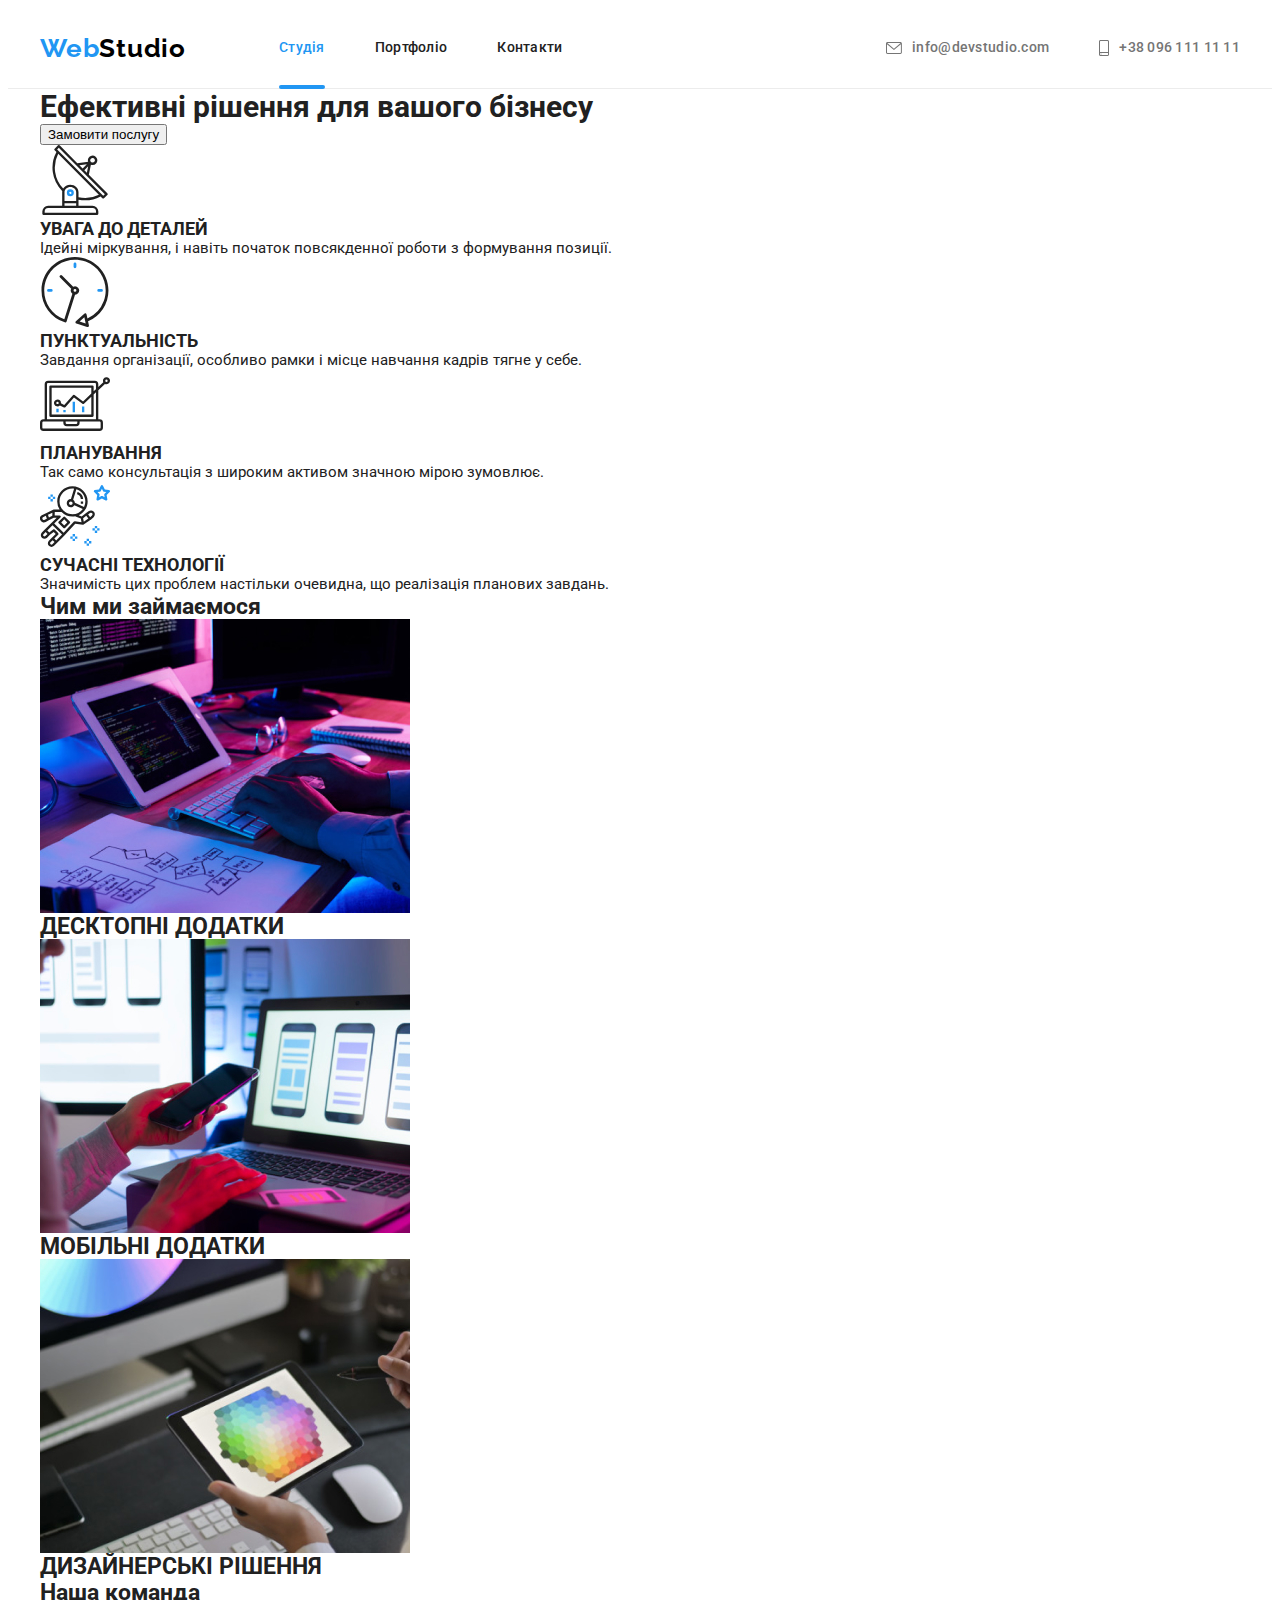
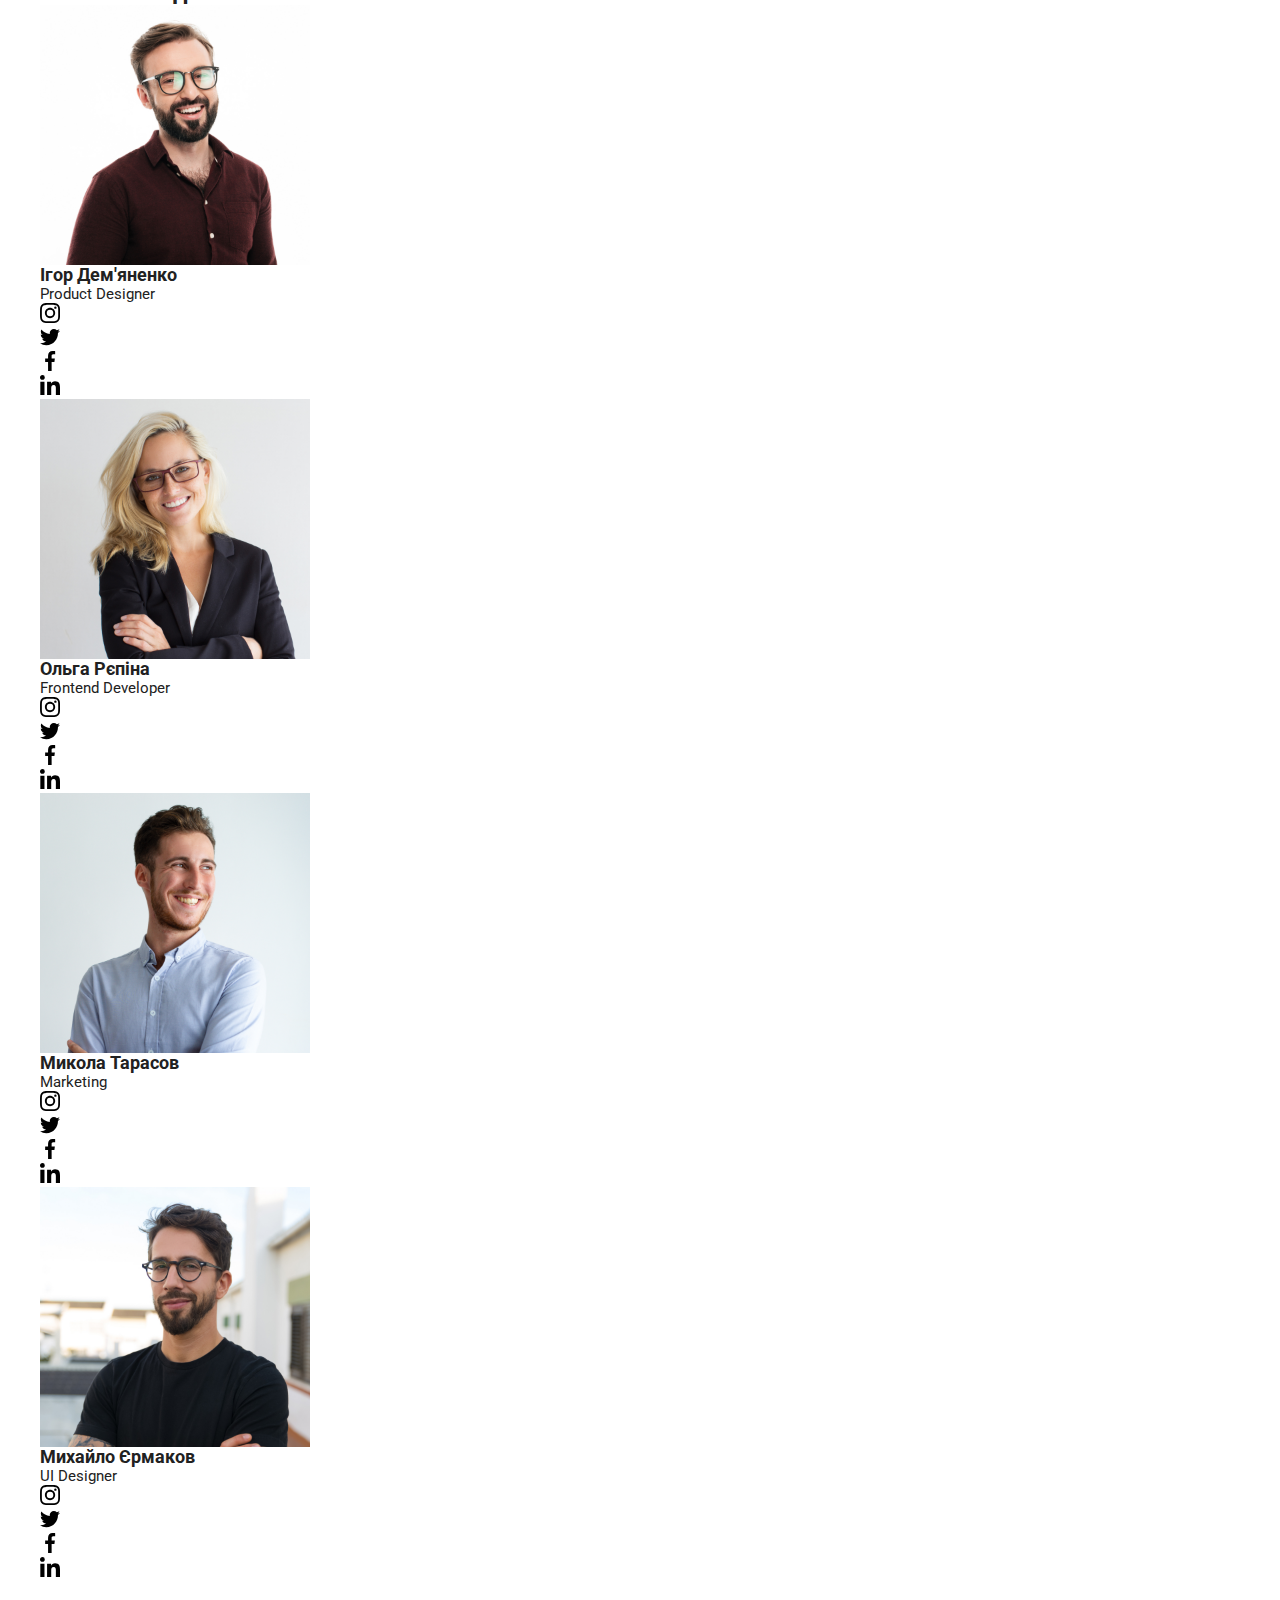
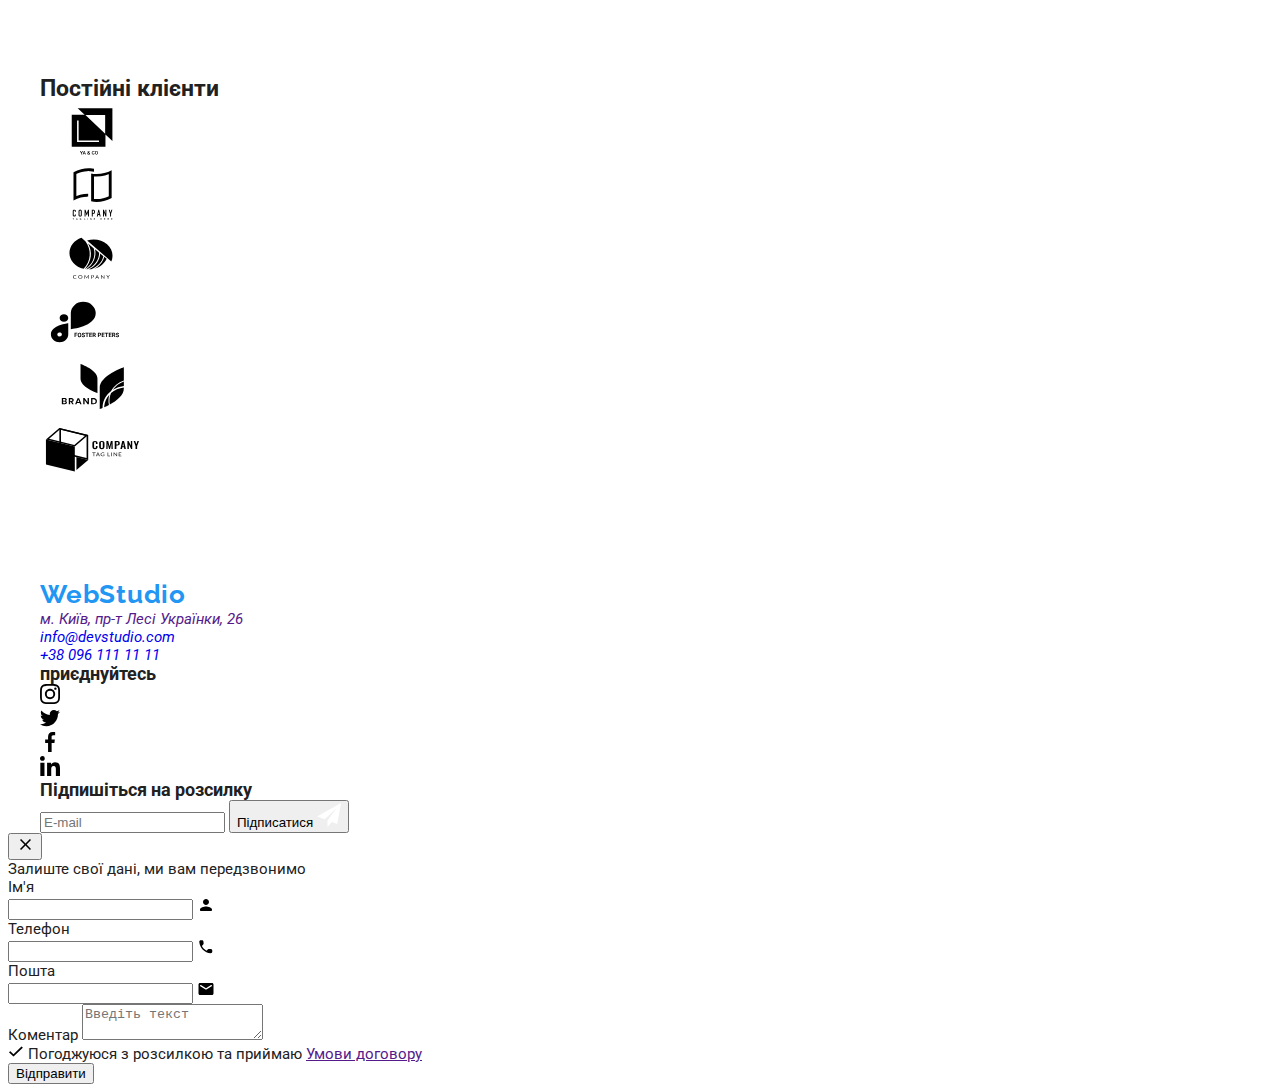
==== commit 9225cf18: "Домашня робота 7 SAAS" ====
--- a/index.html
+++ b/index.html
@@ -18,7 +18,7 @@
       crossorigin="anonymous"
       referrerpolicy="no-referrer"
     />
-    <link rel="stylesheet" href="./CSS/style.css" />
+    <link rel="stylesheet" href="./CSS/main.min.css" />
   </head>
   <body>
     <header class="header">
--- a/CSS/main.min.css
+++ b/CSS/main.min.css
@@ -0,0 +1 @@
+:root{--top-title-color: #212121;--top-text-color: #757575;--top-adress-color: #2196f3;--top-ht: 1.14;--top-footer-text: rgba(255, 255, 255, 0.6);--footer-text-color: #ffffff;--top-btn-color: #ffffff}p,h1,h2,h3{margin:0}ul{margin:0;padding:0}button{cursor:pointer}img{display:block}body{font-family:"Roboto",sans-serif;font-size:15px;color:var(--top-title-color)}.list{list-style:none}.link{text-decoration:none}.visually-hidden{position:absolute;width:1px;height:1px;margin:-1px;border:0;padding:0;white-space:nowrap;-webkit-clip-path:inset(100%);clip-path:inset(100%);clip:rect(0 0 0 0);overflow:hidden}.container{width:1200px;padding-left:15px;padding-right:15px;margin:0 auto}.header{border-bottom:1px solid #ececec}.header-navigation{display:flex;align-items:center}.header-container{display:flex;align-items:center}.header-list{display:flex;gap:50px}.header-logo,.footer-logo{font-family:"Raleway",sans-serif;font-weight:700;font-size:26px;line-height:1.19;letter-spacing:.03em;color:var(--top-adress-color);margin-right:93px}.header-color-text{color:#000}.header-link{padding:32px 0;display:block;font-weight:500;font-size:14px;line-height:var(--top-ht);letter-spacing:.02em;color:var(--top-title-color);position:relative;transition:color 250ms cubic-bezier(0.4, 0, 0.2, 1)}.header-item .header-link.current{color:var(--top-adress-color)}.current::after{content:"";position:absolute;bottom:0;left:0;display:block;width:100%;height:4px;background-color:var(--top-adress-color);border-radius:2px;margin-bottom:-1px}.header-contacts{padding:32px 0;display:flex;font-weight:500;font-size:14px;line-height:var(--top-ht);letter-spacing:.02em;color:var(--top-text-color);align-items:center;justify-content:center;transition:color 250ms cubic-bezier(0.4, 0, 0.2, 1)}.contacts-icon{fill:currentColor;margin-right:10px}.header-connect{margin-left:auto;transition:fill 250ms cubic-bezier(0.4, 0, 0.2, 1)}.header-contacts:hover,.header-link:hover,.header-link:focus{color:var(--top-adress-color)}.header-contacts:hover .contacts-icon,.header-contacts:focus .contacts-icon{color:var(--top-adress-color)}.header{border-bottom:1px solid #ececec}.header-navigation{display:flex;align-items:center}.header-container{display:flex;align-items:center}.header-list{display:flex;gap:50px}.header-logo,.footer-logo{font-family:"Raleway",sans-serif;font-weight:700;font-size:26px;line-height:1.19;letter-spacing:.03em;color:var(--top-adress-color);margin-right:93px}.header-color-text{color:#000}.header-link{padding:32px 0;display:block;font-weight:500;font-size:14px;line-height:var(--top-ht);letter-spacing:.02em;color:var(--top-title-color);position:relative;transition:color 250ms cubic-bezier(0.4, 0, 0.2, 1)}.header-item .header-link.current{color:var(--top-adress-color)}.current::after{content:"";position:absolute;bottom:0;left:0;display:block;width:100%;height:4px;background-color:var(--top-adress-color);border-radius:2px;margin-bottom:-1px}.header-contacts{padding:32px 0;display:flex;font-weight:500;font-size:14px;line-height:var(--top-ht);letter-spacing:.02em;color:var(--top-text-color);align-items:center;justify-content:center;transition:color 250ms cubic-bezier(0.4, 0, 0.2, 1)}.contacts-icon{fill:currentColor;margin-right:10px}.header-connect{margin-left:auto;transition:fill 250ms cubic-bezier(0.4, 0, 0.2, 1)}.header-contacts:hover,.header-link:hover,.header-link:focus{color:var(--top-adress-color)}.header-contacts:hover .contacts-icon,.header-contacts:focus .contacts-icon{color:var(--top-adress-color)}/*# sourceMappingURL=main.min.css.map */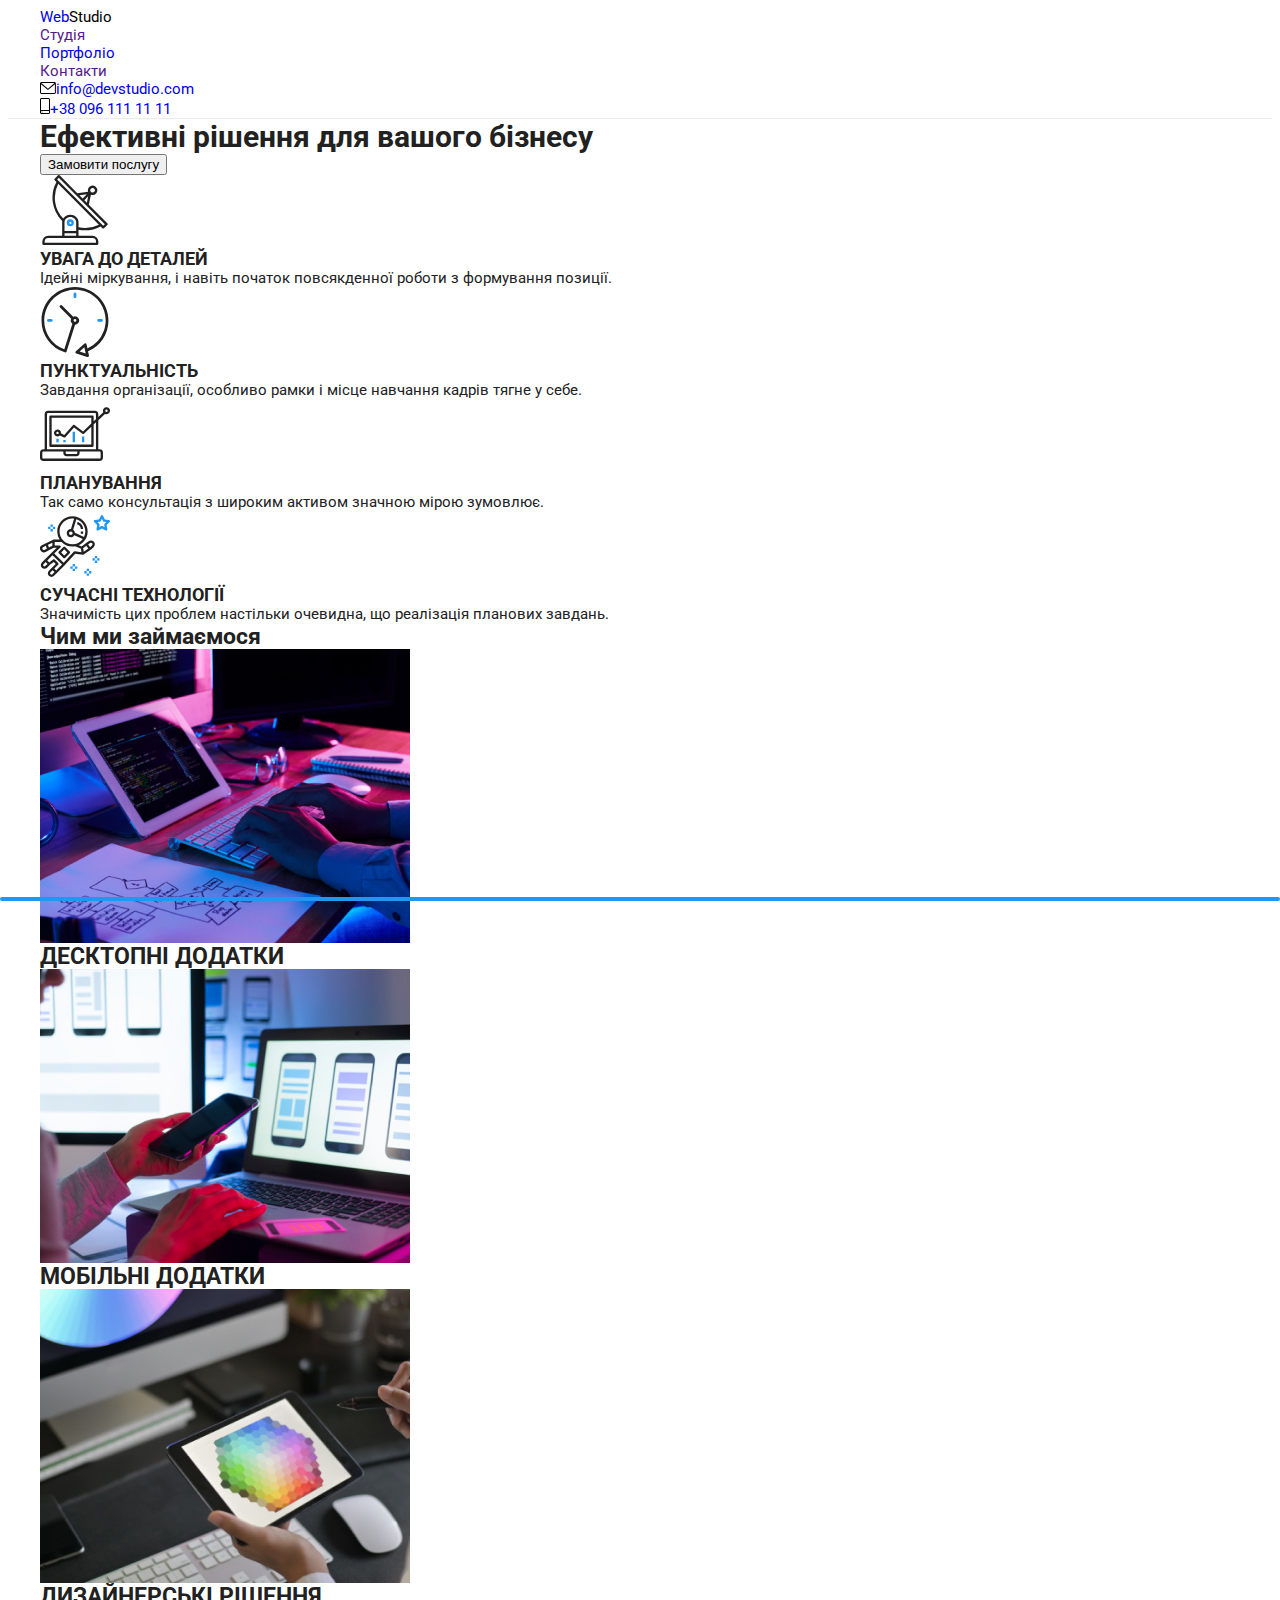
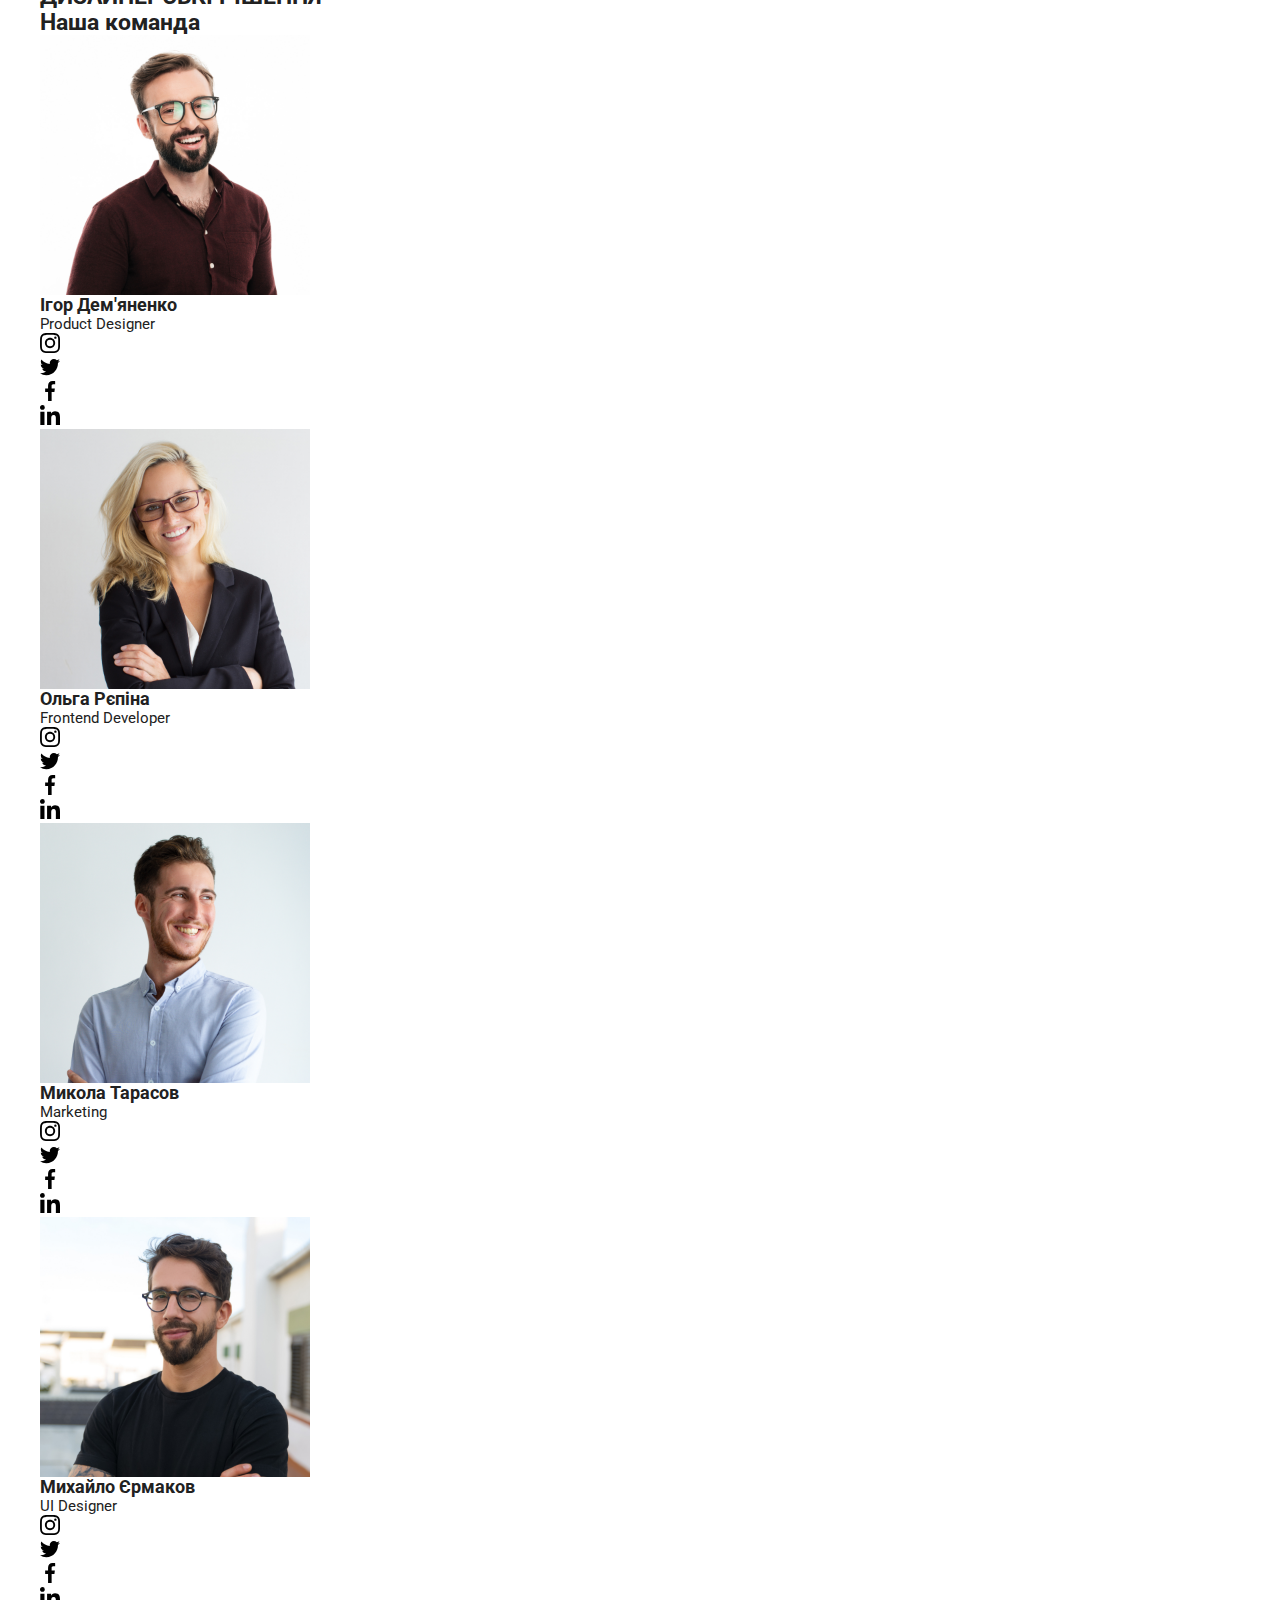
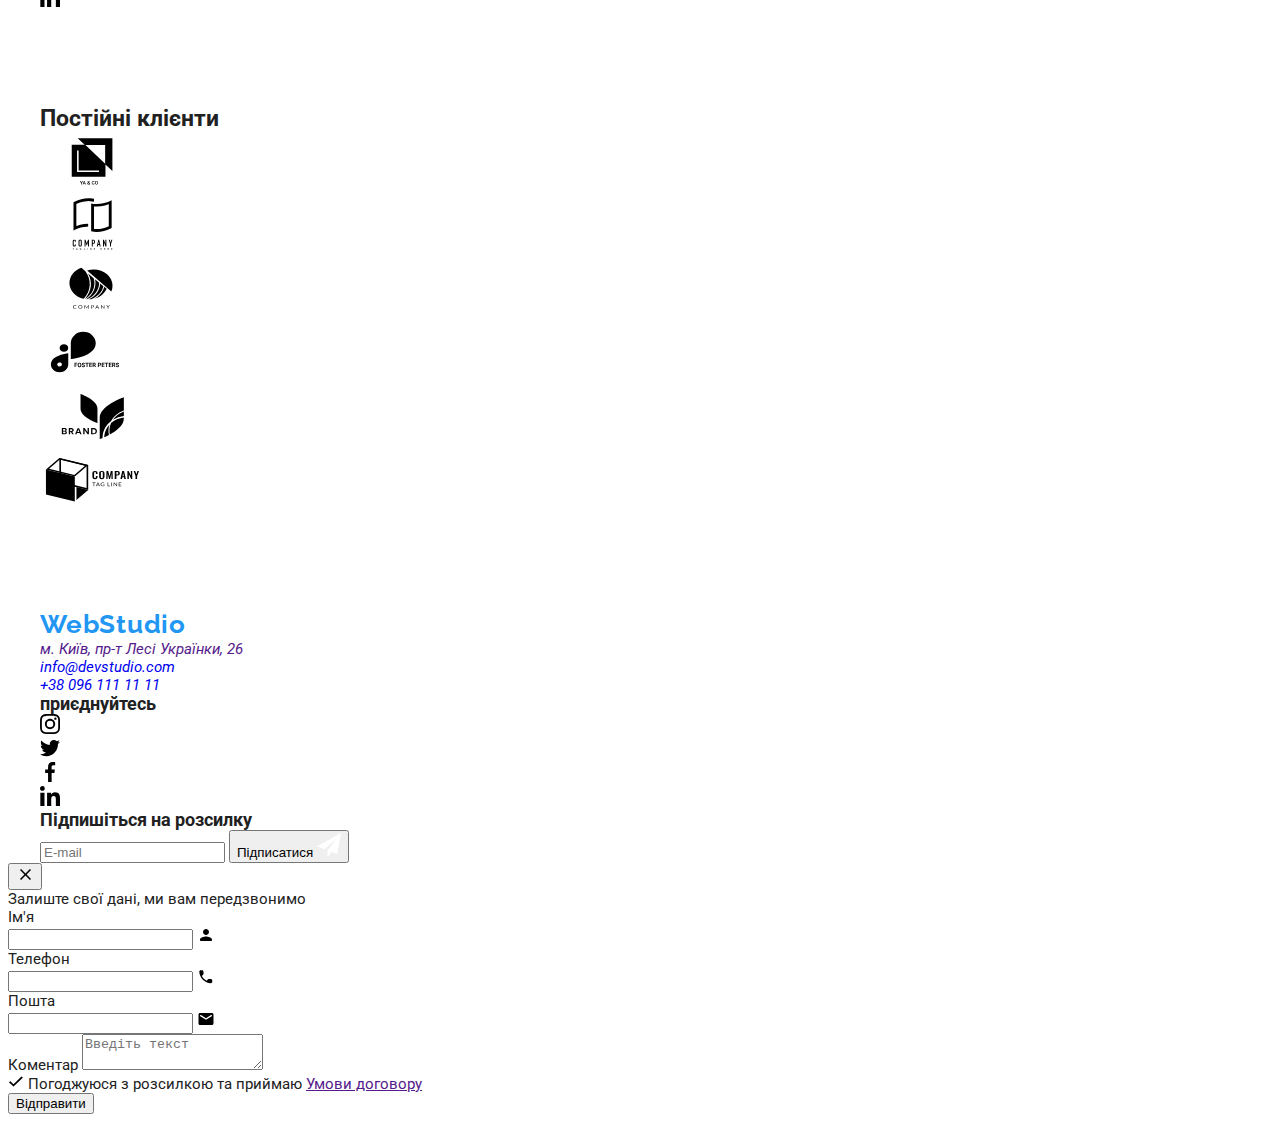
==== commit c5dcccdb: "Домашня робота 7 Саас і Бем" ====
--- a/index.html
+++ b/index.html
@@ -22,36 +22,36 @@
   </head>
   <body>
     <header class="header">
-      <div class="container header-container">
-        <nav class="header-navigation">
-          <a class="header-logo link" href="/index.html" lang="en"
+      <div class="container header__container">
+        <nav class="navigation">
+          <a class="logo navigation__logo link" href="/index.html" lang="en"
             >Web<span class="header-color-text">Studio</span></a
           >
-          <ul class="header-list list">
-            <li class="header-item">
-              <a class="header-link link current" href="">Студія</a>
-            </li>
-            <li class="header-item">
-              <a class="header-link link" href="./portfolio.html">Портфоліо</a>
-            </li>
-            <li class="header-item">
-              <a class="header-link link" href="">Контакти</a>
+          <ul class="menu list">
+            <li class="menu__item">
+              <a class="menu__link link current" href="">Студія</a>
+            </li>
+            <li class="menu__item">
+              <a class="menu__link link" href="./portfolio.html">Портфоліо</a>
+            </li>
+            <li class="menu__item">
+              <a class="menu__link link" href="">Контакти</a>
             </li>
           </ul>
         </nav>
-        <div class="header-connect">
-          <ul class="header-list list">
-            <li class="header-item">
-              <a class="header-contacts link" href="mailto:info@devstudio.com"
-                ><svg class="contacts-icon" width="16" height="12">
+        <div class="connect header__connect">
+          <ul class="menu list">
+            <li class="menu__item">
+              <a class="connect__contacts link" href="mailto:info@devstudio.com"
+                ><svg class="connect__contacts-icon" width="16" height="12">
                   <use
                     href="./images/symbol-defs1.svg#icon-envelope-hover"
                   ></use>
                 </svg>info@devstudio.com</a>
             </li>
-            <li class="header-item">
-              <a class="header-contacts link" href="tel:+380961111111"
-                ><svg class="contacts-icon" width="10" height="16">
+            <li class="menu__item">
+              <a class="connect__contacts link" href="tel:+380961111111"
+                ><svg class="connect__contacts-icon" width="10" height="16">
                   <use
                     href="./images/symbol-defs1.svg#icon-smartphone"
                   ></use></svg>+38 096 111 11 11</a>
@@ -62,60 +62,60 @@
     </header>
     <main>
       <section class="hero">
-        <div class="container">
-          <h1 class="hero-title">Ефективні рішення для вашого бізнесу</h1>
-          <button class="hero-btn" data-modal-open type="button">
+        <div class="container hero__container">
+          <h1 class="hero__title">Ефективні рішення для вашого бізнесу</h1>
+          <button class="hero__btn" data-modal-open type="button">
             Замовити послугу
           </button>
         </div>
       </section>
       <section class="benefits">
-        <div class="container">
+        <div class="container benefits__container">
           <h2 class="visually-hidden">Наші переваги</h2>
-          <ul class="benefits-list list">
-            <li class="benefits-item">
-              <div class="benefits-link">
-                <svg class="benefits-icon" width="70" height="70">
+          <ul class="picture-list list">
+            <li class="picture-list__item">
+              <div class="picture-list__link">
+                <svg class="picture-list__icon" width="70" height="70">
                   <use href="./images/symbol-defs1.svg#icon-antenna"></use>
                 </svg>
               </div>
-              <h3 class="benefits-title">УВАГА ДО ДЕТАЛЕЙ</h3>
-              <p class="benefits-text">
+              <h3 class="picture-list__title">УВАГА ДО ДЕТАЛЕЙ</h3>
+              <p class="picture-list__text">
                 Ідейні міркування, і навіть початок повсякденної роботи з
                 формування позиції.
               </p>
             </li>
-            <li class="benefits-item">
-              <div class="benefits-link">
-                <svg class="benefits-icon" width="70" height="70">
+            <li class="picture-list__item">
+              <div class="picture-list__link">
+                <svg class="picture-list__icon" width="70" height="70">
                   <use href="./images/symbol-defs1.svg#icon-clock"></use>
                 </svg>
               </div>
-              <h3 class="benefits-title">ПУНКТУАЛЬНІСТЬ</h3>
-              <p class="benefits-text">
+              <h3 class="picture-list__title">ПУНКТУАЛЬНІСТЬ</h3>
+              <p class="picture-list__text">
                 Завдання організації, особливо рамки і місце навчання кадрів
                 тягне у себе.
               </p>
             </li>
-            <li class="benefits-item">
-              <div class="benefits-link">
-                <svg class="benefits-icon" width="70" height="70">
+            <li class="picture-list__item">
+              <div class="picture-list__link">
+                <svg class="picture-list__icon" width="70" height="70">
                   <use href="./images/symbol-defs1.svg#icon-diagram"></use>
                 </svg>
               </div>
-              <h3 class="benefits-title">ПЛАНУВАННЯ</h3>
-              <p class="benefits-text">
+              <h3 class="picture-list__title">ПЛАНУВАННЯ</h3>
+              <p class="picture-list__text">
                 Так само консультація з широким активом значною мірою зумовлює.
               </p>
             </li>
-            <li class="benefits-item">
-              <div class="benefits-link">
-                <svg class="benefits-icon" width="70" height="70">
+            <li class="picture-list__item">
+              <div class="picture-list__link">
+                <svg class="picture-list__icon" width="70" height="70">
                   <use href="./images/symbol-defs1.svg#icon-astronaut"></use>
                 </svg>
               </div>
-              <h3 class="benefits-title">СУЧАСНІ ТЕХНОЛОГІЇ</h3>
-              <p class="benefits-text">
+              <h3 class="picture-list__title">СУЧАСНІ ТЕХНОЛОГІЇ</h3>
+              <p class="picture-list__text">
                 Значимість цих проблем настільки очевидна, що реалізація
                 планових завдань.
               </p>
@@ -124,68 +124,68 @@
         </div>
       </section>
       <section class="activity">
-        <div class="container">
-          <h2 class="activity-title">Чим ми займаємося</h2>
-          <ul class="activity-list">
-            <li class="activity-item list">
+        <div class="container activity__container">
+          <h2 class="activity__title">Чим ми займаємося</h2>
+          <ul class="activity__list">
+            <li class="activity__item list">
               <img src="./images/img.jpg" alt="Верстка" width="370" />
-              <h2 class="activity-top-title">ДEСКТОПНІ ДОДАТКИ</h2>
-            </li>
-            <li class="activity-item list">
+              <h2 class="activity__top-title">ДEСКТОПНІ ДОДАТКИ</h2>
+            </li>
+            <li class="activity__item list">
               <img src="./images/img1.jpg" alt="Інтерфейс" width="370" />
-              <h2 class="activity-top-title">МОБІЛЬНІ ДОДАТКИ</h2>
-            </li>
-            <li class="activity-item list">
+              <h2 class="activity__top-title">МОБІЛЬНІ ДОДАТКИ</h2>
+            </li>
+            <li class="activity__item list">
               <img src="./images/img2.jpg" alt="Дизайн" width="370" />
-              <h2 class="activity-top-title">ДИЗАЙНЕРСЬКІ РІШЕННЯ</h2>
+              <h2 class="activity__top-title">ДИЗАЙНЕРСЬКІ РІШЕННЯ</h2>
             </li>
           </ul>
         </div>
       </section>
       <section class="team">
         <div class="container">
-          <h2 class="team-top-title">Наша команда</h2>
-          <ul class="team-list">
-            <li class="team-item list">
+          <h2 class="team__top-title">Наша команда</h2>
+          <ul class="team__list">
+            <li class="team__item list">
               <img
                 src="./images/photo1.jpg"
                 alt="Ігор Дем'яненко"
                 width="270"
               />
-              <div class="team-content">
-                <h3 class="team-title">Ігор Дем'яненко</h3>
-                <p class="team-text" lang="en">Product Designer</p>
-                <ul class="team-soc-list list">
-                  <li class="team-soc-item">
-                    <a class="team-soc-link" href="">
-                      <svg class="team-soc-icon" width="20" height="20">
+              <div class="team__content">
+                <h3 class="team__title">Ігор Дем'яненко</h3>
+                <p class="team__text" lang="en">Product Designer</p>
+                <ul class="team__soc-list list">
+                  <li class="team__soc-item">
+                    <a class="team__soc-link" href="">
+                      <svg class="team__soc-icon" width="20" height="20">
                         <use
                           href="./images/symbol-defs1.svg#icon-instagram"
                         ></use>
                       </svg>
                     </a>
                   </li>
-                  <li class="team-soc-item">
-                    <a class="team-soc-link" href="">
-                      <svg class="team-soc-icon" width="20" height="20">
+                  <li class="team__soc-item">
+                    <a class="team__soc-link" href="">
+                      <svg class="team__soc-icon" width="20" height="20">
                         <use
                           href="./images/symbol-defs1.svg#icon-twitter"
                         ></use>
                       </svg>
                     </a>
                   </li>
-                  <li class="team-soc-item">
-                    <a class="team-soc-link" href="">
-                      <svg class="team-soc-icon" width="20" height="20">
+                  <li class="team__soc-item">
+                    <a class="team__soc-link" href="">
+                      <svg class="team__soc-icon" width="20" height="20">
                         <use
                           href="./images/symbol-defs1.svg#icon-facebook"
                         ></use>
                       </svg>
                     </a>
                   </li>
-                  <li class="team-soc-item">
-                    <a class="team-soc-link" href="">
-                      <svg class="team-soc-icon" width="20" height="20">
+                  <li class="team__soc-item">
+                    <a class="team__soc-link" href="">
+                      <svg class="team__soc-icon" width="20" height="20">
                         <use
                           href="./images/symbol-defs1.svg#icon-linkedin"
                         ></use>
@@ -195,42 +195,42 @@
                 </ul>
               </div>
             </li>
-            <li class="team-item list">
+            <li class="team__item list">
               <img src="./images/photo2.jpg" alt="Ольга Рєпіна" width="270" />
-              <div class="team-content">
-                <h3 class="team-title">Ольга Рєпіна</h3>
-                <p class="team-text" lang="en">Frontend Developer</p>
-                <ul class="team-soc-list list">
-                  <li class="team-soc-item">
-                    <a class="team-soc-link" href="">
-                      <svg class="team-soc-icon" width="20" height="20">
+              <div class="team__content">
+                <h3 class="team__title">Ольга Рєпіна</h3>
+                <p class="team__text" lang="en">Frontend Developer</p>
+                <ul class="team__soc-list list">
+                  <li class="team__soc-item">
+                    <a class="team__soc-link" href="">
+                      <svg class="team__soc-icon" width="20" height="20">
                         <use
                           href="./images/symbol-defs1.svg#icon-instagram"
                         ></use>
                       </svg>
                     </a>
                   </li>
-                  <li class="team-soc-item">
-                    <a class="team-soc-link" href="">
-                      <svg class="team-soc-icon" width="20" height="20">
+                  <li class="team__soc-item">
+                    <a class="team__soc-link" href="">
+                      <svg class="team__soc-icon" width="20" height="20">
                         <use
                           href="./images/symbol-defs1.svg#icon-twitter"
                         ></use>
                       </svg>
                     </a>
                   </li>
-                  <li class="team-soc-item">
-                    <a class="team-soc-link" href="">
-                      <svg class="team-soc-icon" width="20" height="20">
+                  <li class="team__soc-item">
+                    <a class="team__soc-link" href="">
+                      <svg class="team__soc-icon" width="20" height="20">
                         <use
                           href="./images/symbol-defs1.svg#icon-facebook"
                         ></use>
                       </svg>
                     </a>
                   </li>
-                  <li class="team-soc-item">
-                    <a class="team-soc-link" href="">
-                      <svg class="team-soc-icon" width="20" height="20">
+                  <li class="team__soc-item">
+                    <a class="team__soc-link" href="">
+                      <svg class="team__soc-icon" width="20" height="20">
                         <use
                           href="./images/symbol-defs1.svg#icon-linkedin"
                         ></use>
@@ -240,42 +240,42 @@
                 </ul>
               </div>
             </li>
-            <li class="team-item list">
+            <li class="team__item list">
               <img src="./images/photo3.jpg" alt="Микола Тарасов" width="270" />
-              <div class="team-content">
-                <h3 class="team-title">Микола Тарасов</h3>
-                <p class="team-text" lang="en">Marketing</p>
-                <ul class="team-soc-list list">
-                  <li class="team-soc-item">
-                    <a class="team-soc-link" href="">
-                      <svg class="team-soc-icon" width="20" height="20">
+              <div class="team__content">
+                <h3 class="team__title">Микола Тарасов</h3>
+                <p class="team__text" lang="en">Marketing</p>
+                <ul class="team__soc-list list">
+                  <li class="team__soc-item">
+                    <a class="team__soc-link" href="">
+                      <svg class="team__soc-icon" width="20" height="20">
                         <use
                           href="./images/symbol-defs1.svg#icon-instagram"
                         ></use>
                       </svg>
                     </a>
                   </li>
-                  <li class="team-soc-item">
-                    <a class="team-soc-link" href="">
-                      <svg class="team-soc-icon" width="20" height="20">
+                  <li class="team__soc-item">
+                    <a class="team__soc-link" href="">
+                      <svg class="team__soc-icon" width="20" height="20">
                         <use
                           href="./images/symbol-defs1.svg#icon-twitter"
                         ></use>
                       </svg>
                     </a>
                   </li>
-                  <li class="team-soc-item">
-                    <a class="team-soc-link" href="">
-                      <svg class="team-soc-icon" width="20" height="20">
+                  <li class="team__soc-item">
+                    <a class="team__soc-link" href="">
+                      <svg class="team__soc-icon" width="20" height="20">
                         <use
                           href="./images/symbol-defs1.svg#icon-facebook"
                         ></use>
                       </svg>
                     </a>
                   </li>
-                  <li class="team-soc-item">
-                    <a class="team-soc-link" href="">
-                      <svg class="team-soc-icon" width="20" height="20">
+                  <li class="team__soc-item">
+                    <a class="team__soc-link" href="">
+                      <svg class="team__soc-icon" width="20" height="20">
                         <use
                           href="./images/symbol-defs1.svg#icon-linkedin"
                         ></use>
@@ -285,46 +285,46 @@
                 </ul>
               </div>
             </li>
-            <li class="team-item list">
+            <li class="team__item list">
               <img
                 src="./images/photo4.jpg"
                 alt="Михайло Єрмаков"
                 width="270"
               />
-              <div class="team-content">
-                <h3 class="team-title">Михайло Єрмаков</h3>
-                <p class="team-text" lang="en">UI Designer</p>
-                <ul class="team-soc-list list">
-                  <li class="team-soc-item">
-                    <a class="team-soc-link" href="">
-                      <svg class="team-soc-icon" width="20" height="20">
+              <div class="team__content">
+                <h3 class="team__title">Михайло Єрмаков</h3>
+                <p class="team__text" lang="en">UI Designer</p>
+                <ul class="team__soc-list list">
+                  <li class="team__soc-item">
+                    <a class="team__soc-link" href="">
+                      <svg class="team__soc-icon" width="20" height="20">
                         <use
                           href="./images/symbol-defs1.svg#icon-instagram"
                         ></use>
                       </svg>
                     </a>
                   </li>
-                  <li class="team-soc-item">
-                    <a class="team-soc-link" href="">
-                      <svg class="team-soc-icon" width="20" height="20">
+                  <li class="team__soc-item">
+                    <a class="team__soc-link" href="">
+                      <svg class="team__soc-icon" width="20" height="20">
                         <use
                           href="./images/symbol-defs1.svg#icon-twitter"
                         ></use>
                       </svg>
                     </a>
                   </li>
-                  <li class="team-soc-item">
-                    <a class="team-soc-link" href="">
-                      <svg class="team-soc-icon" width="20" height="20">
+                  <li class="team__soc-item">
+                    <a class="team__soc-link" href="">
+                      <svg class="team__soc-icon" width="20" height="20">
                         <use
                           href="./images/symbol-defs1.svg#icon-facebook"
                         ></use>
                       </svg>
                     </a>
                   </li>
-                  <li class="team-soc-item">
-                    <a class="team-soc-link" href="">
-                      <svg class="team-soc-icon" width="20" height="20">
+                  <li class="team__soc-item">
+                    <a class="team__soc-link" href="">
+                      <svg class="team__soc-icon" width="20" height="20">
                         <use
                           href="./images/symbol-defs1.svg#icon-linkedin"
                         ></use>
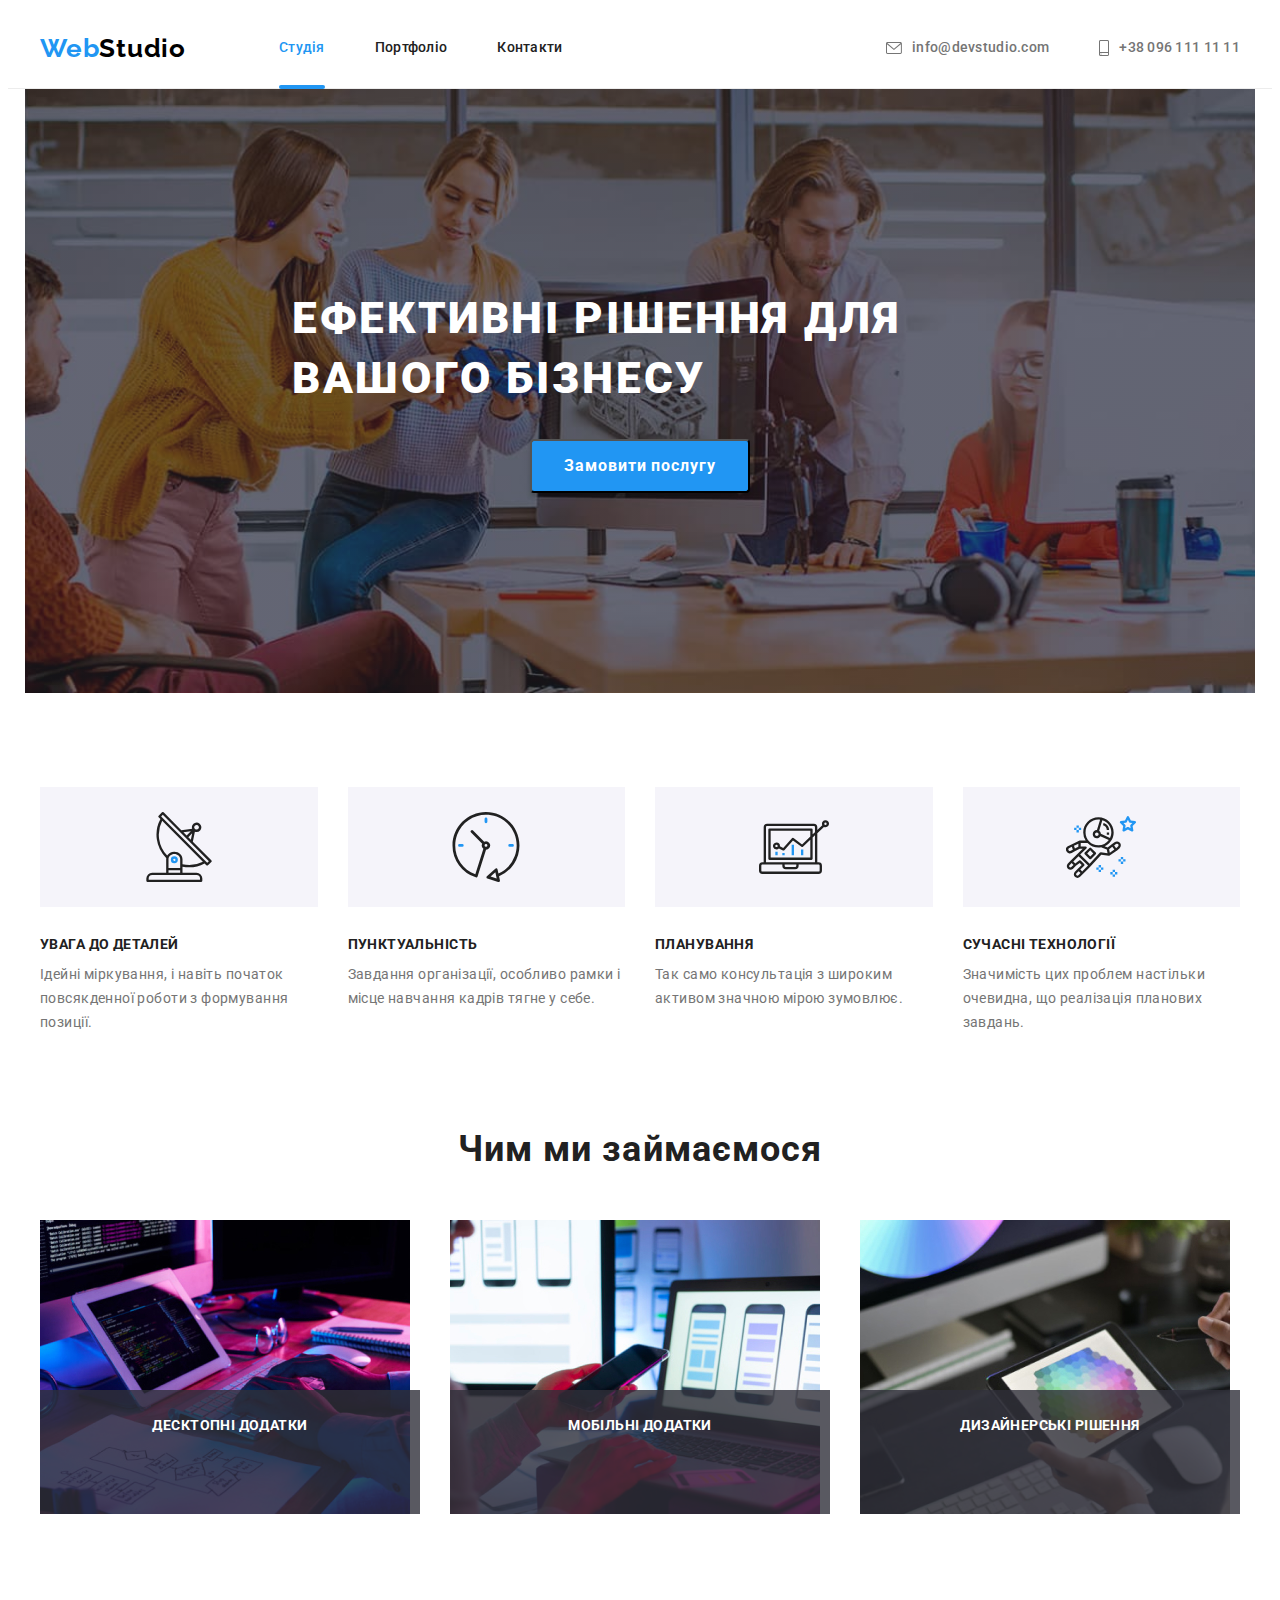
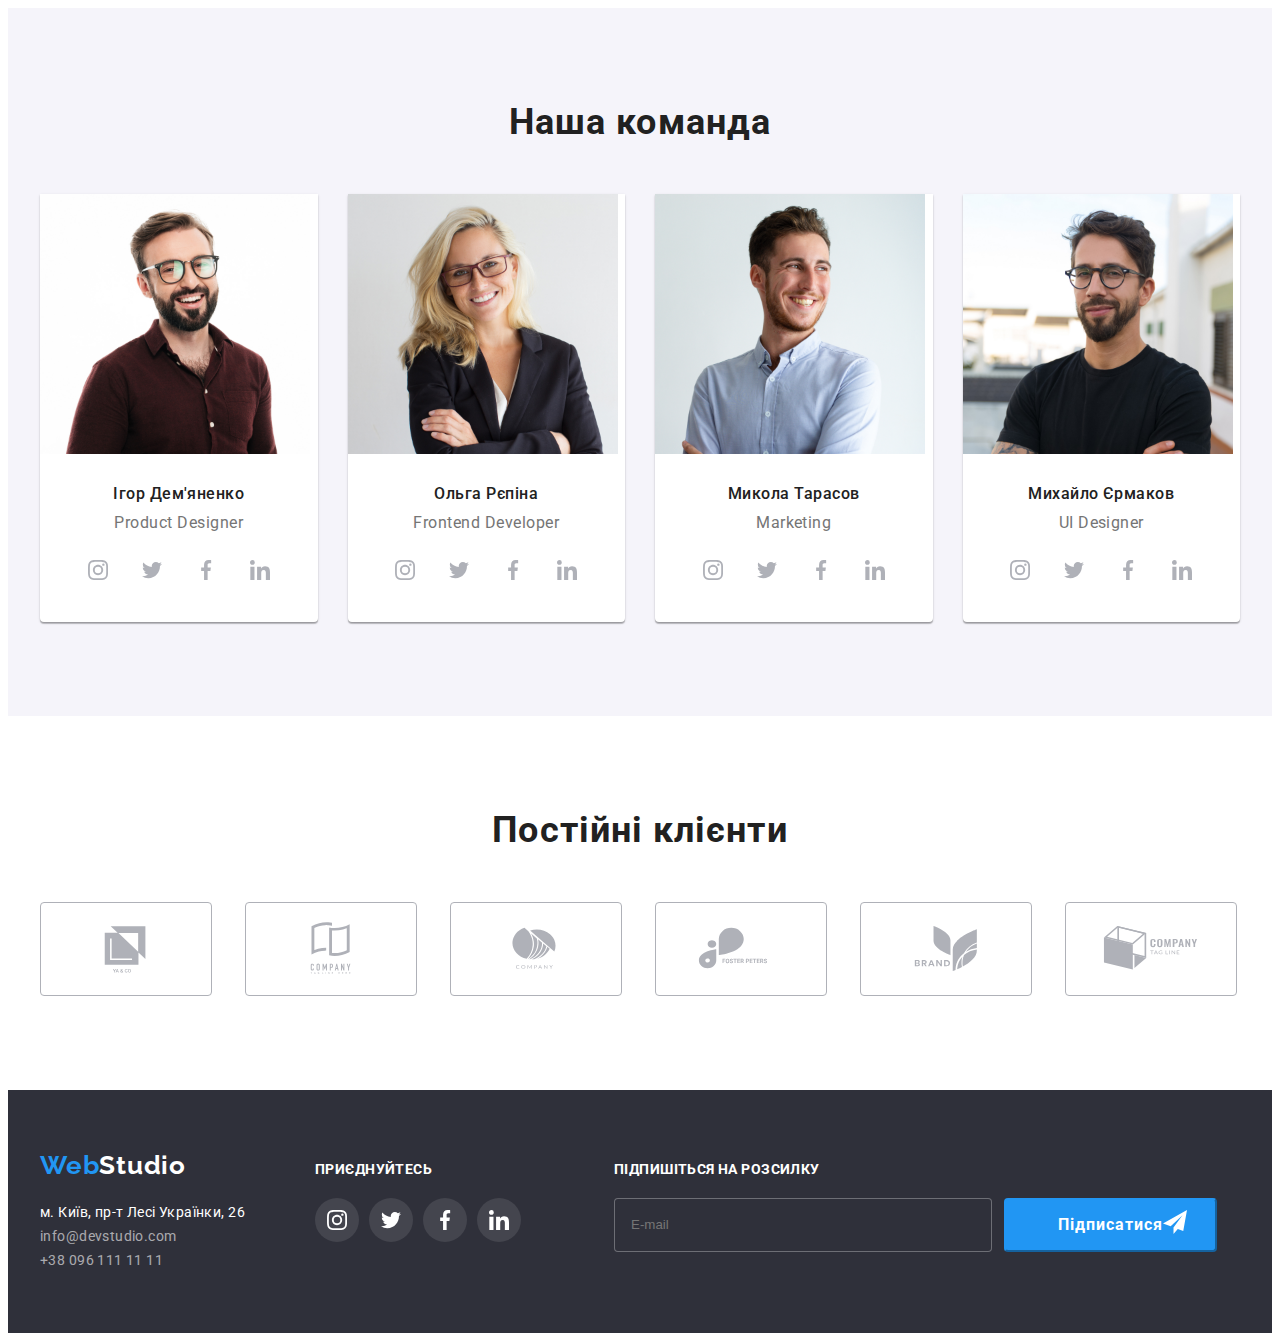
==== commit dd54176a: "Домашня робота 7 перероблена" ====
--- a/index.html
+++ b/index.html
@@ -123,8 +123,8 @@
           </ul>
         </div>
       </section>
-      <section class="activity">
-        <div class="container activity__container">
+      <section class="activity activity__container">
+        <div class="container">
           <h2 class="activity__title">Чим ми займаємося</h2>
           <ul class="activity__list">
             <li class="activity__item list">
@@ -337,46 +337,46 @@
           </ul>
         </div>
       </section>
-      <section class="clients" style="padding: 94px 0">
+      <section class="clients  clients__container" style="padding: 94px 0">
         <div class="container">
           <h2 class="clients-top-title">Постійні клієнти</h2>
           <ul class="clients-list list">
-            <li class="clients-item">
+            <li class="clients__item">
               <a class="clients-link" href="">
                 <svg class="clients-icon" width="106" height="60">
                   <use href="./images/symbol-defs1.svg#icon-Logo1"></use>
                 </svg>
               </a>
             </li>
-            <li class="clients-item">
+            <li class="clients__item">
               <a class="clients-link" href="">
                 <svg class="clients-icon" width="106" height="60">
                   <use href="./images/symbol-defs1.svg#icon-Logo2"></use>
                 </svg>
               </a>
             </li>
-            <li class="clients-item">
+            <li class="clients__item">
               <a class="clients-link" href="">
                 <svg class="clients-icon" width="106" height="60">
                   <use href="./images/symbol-defs1.svg#icon-Logo3"></use>
                 </svg>
               </a>
             </li>
-            <li class="clients-item">
+            <li class="clients__item">
               <a class="clients-link" href="">
                 <svg class="clients-icon" width="106" height="60">
                   <use href="./images/symbol-defs1.svg#icon-Logo4"></use>
                 </svg>
               </a>
             </li>
-            <li class="clients-item">
+            <li class="clients__item">
               <a class="clients-link" href="">
                 <svg class="clients-icon" width="106" height="60">
                   <use href="./images/symbol-defs1.svg#icon-Logo5"></use>
                 </svg>
               </a>
             </li>
-            <li class="clients-item">
+            <li class="clients__item">
               <a class="clients-link" href="">
                 <svg class="clients-icon" width="106" height="60">
                   <use href="./images/symbol-defs1.svg#icon-Logo6"></use>
--- a/CSS/main.min.css
+++ b/CSS/main.min.css
@@ -1 +1 @@
-:root{--top-title-color: #212121;--top-text-color: #757575;--top-adress-color: #2196f3;--top-ht: 1.14;--top-footer-text: rgba(255, 255, 255, 0.6);--footer-text-color: #ffffff;--top-btn-color: #ffffff}p,h1,h2,h3{margin:0}ul{margin:0;padding:0}button{cursor:pointer}img{display:block}body{font-family:"Roboto",sans-serif;font-size:15px;color:var(--top-title-color)}.list{list-style:none}.link{text-decoration:none}.visually-hidden{position:absolute;width:1px;height:1px;margin:-1px;border:0;padding:0;white-space:nowrap;-webkit-clip-path:inset(100%);clip-path:inset(100%);clip:rect(0 0 0 0);overflow:hidden}.container{width:1200px;padding-left:15px;padding-right:15px;margin:0 auto}.header{border-bottom:1px solid #ececec}.header-navigation{display:flex;align-items:center}.header-container{display:flex;align-items:center}.header-list{display:flex;gap:50px}.header-logo,.footer-logo{font-family:"Raleway",sans-serif;font-weight:700;font-size:26px;line-height:1.19;letter-spacing:.03em;color:var(--top-adress-color);margin-right:93px}.header-color-text{color:#000}.header-link{padding:32px 0;display:block;font-weight:500;font-size:14px;line-height:var(--top-ht);letter-spacing:.02em;color:var(--top-title-color);position:relative;transition:color 250ms cubic-bezier(0.4, 0, 0.2, 1)}.header-item .header-link.current{color:var(--top-adress-color)}.current::after{content:"";position:absolute;bottom:0;left:0;display:block;width:100%;height:4px;background-color:var(--top-adress-color);border-radius:2px;margin-bottom:-1px}.header-contacts{padding:32px 0;display:flex;font-weight:500;font-size:14px;line-height:var(--top-ht);letter-spacing:.02em;color:var(--top-text-color);align-items:center;justify-content:center;transition:color 250ms cubic-bezier(0.4, 0, 0.2, 1)}.contacts-icon{fill:currentColor;margin-right:10px}.header-connect{margin-left:auto;transition:fill 250ms cubic-bezier(0.4, 0, 0.2, 1)}.header-contacts:hover,.header-link:hover,.header-link:focus{color:var(--top-adress-color)}.header-contacts:hover .contacts-icon,.header-contacts:focus .contacts-icon{color:var(--top-adress-color)}.header{border-bottom:1px solid #ececec}.header-navigation{display:flex;align-items:center}.header-container{display:flex;align-items:center}.header-list{display:flex;gap:50px}.header-logo,.footer-logo{font-family:"Raleway",sans-serif;font-weight:700;font-size:26px;line-height:1.19;letter-spacing:.03em;color:var(--top-adress-color);margin-right:93px}.header-color-text{color:#000}.header-link{padding:32px 0;display:block;font-weight:500;font-size:14px;line-height:var(--top-ht);letter-spacing:.02em;color:var(--top-title-color);position:relative;transition:color 250ms cubic-bezier(0.4, 0, 0.2, 1)}.header-item .header-link.current{color:var(--top-adress-color)}.current::after{content:"";position:absolute;bottom:0;left:0;display:block;width:100%;height:4px;background-color:var(--top-adress-color);border-radius:2px;margin-bottom:-1px}.header-contacts{padding:32px 0;display:flex;font-weight:500;font-size:14px;line-height:var(--top-ht);letter-spacing:.02em;color:var(--top-text-color);align-items:center;justify-content:center;transition:color 250ms cubic-bezier(0.4, 0, 0.2, 1)}.contacts-icon{fill:currentColor;margin-right:10px}.header-connect{margin-left:auto;transition:fill 250ms cubic-bezier(0.4, 0, 0.2, 1)}.header-contacts:hover,.header-link:hover,.header-link:focus{color:var(--top-adress-color)}.header-contacts:hover .contacts-icon,.header-contacts:focus .contacts-icon{color:var(--top-adress-color)}/*# sourceMappingURL=main.min.css.map */+:root{--top-title-color: #212121;--top-text-color: #757575;--top-adress-color: #2196f3;--top-ht: 1.14;--top-footer-text: rgba(255, 255, 255, 0.6);--footer-text-color: #ffffff;--top-btn-color: #ffffff}p,h1,h2,h3{margin:0}ul{margin:0;padding:0}button{cursor:pointer}img{display:block}body{font-family:"Roboto",sans-serif;font-size:15px;color:var(--top-title-color)}.list{list-style:none}.link{text-decoration:none}.visually-hidden{position:absolute;width:1px;height:1px;margin:-1px;border:0;padding:0;white-space:nowrap;-webkit-clip-path:inset(100%);clip-path:inset(100%);clip:rect(0 0 0 0);overflow:hidden}.is-hidden{opacity:0;visibility:hidden;pointer-events:none}.container{width:1200px;padding-left:15px;padding-right:15px;margin:0 auto}.header{border-bottom:1px solid #ececec}.navigation{display:flex;align-items:center}.header__container{display:flex;align-items:center}.menu{display:flex;gap:50px}.navigation__logo,.footer-logo{font-family:"Raleway",sans-serif;font-weight:700;font-size:26px;line-height:1.19;letter-spacing:.03em;color:var(--top-adress-color);margin-right:93px}.header-color-text{color:#000}.menu__link{padding:32px 0;display:block;font-weight:500;font-size:14px;line-height:var(--top-ht);letter-spacing:.02em;color:var(--top-title-color);position:relative;transition:color 250ms cubic-bezier(0.4, 0, 0.2, 1)}.menu__link:hover,.menu__link:focus{color:var(--top-adress-color)}.menu__item .menu__link.current{color:var(--top-adress-color)}.current::after{content:"";position:absolute;bottom:0;left:0;display:block;width:100%;height:4px;background-color:var(--top-adress-color);border-radius:2px;margin-bottom:-1px}.connect__contacts{padding:32px 0;display:flex;font-weight:500;font-size:14px;line-height:var(--top-ht);letter-spacing:.02em;color:var(--top-text-color);align-items:center;justify-content:center;transition:color 250ms cubic-bezier(0.4, 0, 0.2, 1)}.connect__contacts:hover{color:var(--top-adress-color)}.connect__contacts-icon{fill:currentColor;margin-right:10px}.header-contacts:hover .connect__contacts-icon,.header-contacts:focus .connect__contacts-icon{color:var(--top-adress-color)}.header__connect{margin-left:auto;transition:fill 250ms cubic-bezier(0.4, 0, 0.2, 1)}.hero__container{background-color:#2f303a;padding-top:200px;padding-bottom:200px;background-image:linear-gradient(rgba(47, 48, 58, 0.4), rgba(47, 48, 58, 0.4)),url(../images/hero-img\ \(1\).jpg);background-repeat:no-repeat;background-position:center;background-size:cover;max-width:1600px}.hero__title{font-weight:900;font-size:44px;line-height:1.36;letter-spacing:.06em;text-transform:uppercase;color:#fff;max-width:696px;margin:0 auto}.hero__btn{font-family:inherit;font-style:normal;font-weight:700;font-size:16px;line-height:1.88;letter-spacing:.06em;color:var(--top-btn-color);background-color:var(--top-adress-color);cursor:pointer;margin:0 auto;display:block;margin-top:30px;box-shadow:0px 4px 4px rgba(0,0,0,.15);border-radius:4px;padding:10px 32px}.hero__btn:hover,.hero__btn:focus{color:var(--top-btn-color);background-color:#188ce8}.benefits{padding-top:94px;padding-bottom:94px}.picture-list{display:flex;gap:30px}.picture-list__item{width:calc((100% - 90px)/4)}.picture-list__link{height:120px;display:flex;align-items:center;justify-content:center;background-color:#f5f4fa}.picture-list__title{margin-top:30px;font-weight:700;font-size:14px;line-height:var(--top-ht);letter-spacing:.03em;text-transform:uppercase;color:var(--top-title-color);margin-bottom:10px}.picture-list__text{font-size:14px;line-height:1.71;letter-spacing:.03em;color:var(--top-text-color)}.benefits__container{display:flex;align-items:center}.activity{padding-bottom:94px}.activity__container{display:flex;align-items:center}.activity__title{font-weight:700;font-size:36px;line-height:1.16;letter-spacing:.03em;text-align:center;color:var(--top-title-color);margin-bottom:50px}.activity__list{display:flex;gap:30px}.activity__item{width:calc((100% - 60px)/3);position:relative}.activity__top-title{position:absolute;bottom:0;font-weight:700;font-size:14px;line-height:1.16;letter-spacing:.03em;text-align:center;text-transform:uppercase;color:#fff;background-color:rgba(47,48,58,.8);padding-top:27px;padding-bottom:27px;height:70px;width:100%}.team{padding-top:94px;padding-bottom:94px;background-color:#f5f4fa}.team__top-title{font-weight:700;font-size:36px;line-height:1.16;letter-spacing:.03em;text-align:center;color:var(--top-title-color);margin-bottom:50px}.team__list{display:flex;gap:30px}.team__item{background-color:#fff;width:calc((100% - 90px)/4);box-shadow:0px 1px 3px rgba(0,0,0,.12),0px 1px 1px rgba(0,0,0,.14),0px 2px 1px rgba(0,0,0,.2);border-radius:0px 0px 4px 4px}.team__content{padding-top:30px;padding-bottom:30px;margin:0 auto;transition:fill 250ms cubic-bezier(0.4, 0, 0.2, 1)}.team__title{font-weight:500;font-size:16px;line-height:1.19;letter-spacing:.03em;text-align:center;color:var(--top-title-color);margin-bottom:10px}.team__text{font-size:16px;line-height:1.19;letter-spacing:.03em;text-align:center;color:var(--top-text-color);margin-bottom:16px}.team__soc-list{display:flex;gap:10px;justify-content:center}.team__soc-link{width:44px;height:44px;border-radius:50%;background-color:#fff;display:flex;align-items:center;justify-content:center;color:#afb1b8;transition:color 250ms cubic-bezier(0.4, 0, 0.2, 1),background-color 250ms cubic-bezier(0.4, 0, 0.2, 1)}.team__soc-link:hover,.team__soc-link:focus{background-color:var(--top-adress-color);color:#fff}.team__soc-icon{fill:currentColor}.clients-top-title{margin-bottom:50px;font-weight:700;font-size:36px;line-height:1.16;letter-spacing:.03em;text-align:center;color:var(--top-title-color)}.clients__container{display:flex;align-items:center}.clients-list{display:flex;gap:30px}.clients__item{width:calc((100% - 150px)/6)}.clients-link{width:170px;height:92px;display:flex;border:1px solid #afb1b8;border-radius:4px;align-items:center;justify-content:center;color:#afb1b8;transition:color 250ms cubic-bezier(0.4, 0, 0.2, 1),border-color 250ms cubic-bezier(0.4, 0, 0.2, 1)}.clients-link:hover,.clients-link:focus{border-color:var(--top-adress-color);color:var(--top-adress-color)}.clients-icon{fill:currentColor}.footer{background-color:#2f303a;padding-top:60px;padding-bottom:60px;display:flex;gap:70px}.footer-container{display:flex;align-items:baseline}.footer-list{margin-top:20px;margin-right:70px}.footer-item{font-weight:400;font-size:14px;line-height:1.71;letter-spacing:.03em;font-style:normal}.footer-soc-link{display:flex;align-items:center;justify-content:center}.footer-address{color:var(--footer-text-color)}.footer-mail{color:var(--top-footer-text)}.footer-tel{color:var(--top-footer-text)}.footer-color-text{color:var(--footer-text-color)}.footer-soc-container{transition:fill 250ms cubic-bezier(0.4, 0, 0.2, 1)}.soc-list-title{display:flex;font-weight:700;font-size:14px;line-height:1.14;letter-spacing:.03em;text-transform:uppercase;color:var(--footer-text-color);margin-bottom:20px}.footer-soc-list{display:flex;gap:10px;margin-top:20px;margin-right:93px}.footer-soc-link{width:44px;height:44px;border-radius:50%;background-color:rgba(255,255,255,.1);display:flex;transition:background-color 250ms cubic-bezier(0.4, 0, 0.2, 1)}.footer-soc-link:hover,.footer-soc-link:focus{background-color:var(--top-adress-color)}.footer-soc-icon{fill:#fff}.footer-sign-container{width:570px;max-height:86px}.footer-sign-title{display:flex;font-weight:700;font-size:14px;line-height:1.14;letter-spacing:.03em;text-transform:uppercase;color:var(--footer-text-color);padding-bottom:20px}.footer-form{display:flex;align-content:space-around;align-items:center;align-items:flex-end}.footer-sign-input{display:flex;align-items:center;justify-content:space-between;gap:12px}.modal-sign-input{width:358px;height:50px;border:1px solid rgba(255,255,255,.3);background-color:#2f303a;border-radius:4px;padding-left:16px;outline:rgba(0,0,0,0)}.sign-btn{display:flex;align-items:center;justify-content:center;font-family:inherit;font-style:normal;font-weight:700;font-size:16px;line-height:1.88;letter-spacing:.06em;color:var(--top-btn-color);background-color:var(--top-adress-color);cursor:pointer;display:block;border-radius:4px;border-color:var(--top-adress-color);padding:10px 52px}.sign-btn:hover,.sign-btn:focus{color:var(--top-btn-color);background-color:#188ce8}.sign-icon{position:absolute}.backdrop{position:fixed;top:0;width:100%;height:100%;background-color:rgba(0,0,0,.2);transition:opacity 250ms cubic-bezier(0.4, 0, 0.2, 1),visibility 250ms cubic-bezier(0.4, 0, 0.2, 1)}.modal{width:528px;min-height:581px;background-color:#fff;box-shadow:0px 1px 3px rgba(0,0,0,.12),0px 1px 1px rgba(0,0,0,.14),0px 2px 1px rgba(0,0,0,.2);border-radius:4px;position:absolute;top:50%;left:50%;transform:translate(-50%, -50%) scale(1);transition:transform 250ms cubic-bezier(0.4, 0, 0.2, 1);padding:40px}.backdrop.is-hidden .modal{transform:translate(-50%, -50%) scale(0)}.modal-btn{width:30px;height:30px;border:1px solid rgba(0,0,0,.1);border-radius:50%;background-color:rgba(0,0,0,0);position:absolute;right:8px;top:8px;display:flex;align-items:center;justify-content:center}.modal-close-icon{fill:#000}.modal-close-icon:hover{fill:#2196f3}.modal-title{font-weight:700;font-size:20px;line-height:1.15;letter-spacing:.03em;text-align:center;color:#212121;margin-bottom:12px}.modal-field{margin-bottom:10px}.input-wrap{position:relative}.modal-label{font-weight:400;font-size:12px;line-height:1.16;letter-spacing:.01em;color:var(--top-text-color);margin-bottom:4px;display:block}.modal-input{width:100%;height:40px;border:1px solid rgba(33,33,33,.2);border-radius:4px;padding-left:42px;outline:rgba(0,0,0,0)}.modal-input:focus{border:1px solid var(--top-adress-color)}.modal-input:hover,.modal-input:focus{border:1px solid var(--top-adress-color);border-radius:4px}.modal-input-icon{position:absolute;top:50%;transform:translateY(-50%);left:12px}.modal-input:focus+.modal-input-icon{fill:var(--top-adress-color)}.modal-comment{width:100%;height:120px;border:1px solid rgba(33,33,33,.2);border-radius:4px;font-weight:400;font-size:12px;line-height:1.16;letter-spacing:.01em;color:rgba(117,117,117,.5);padding:12px 16px;resize:none;outline:rgba(0,0,0,0)}.modal-comment:focus{border:1px solid var(--top-adress-color)}.modal-comment:hover,.modal-comment:focus{border:1px solid var(--top-adress-color);border-radius:4px}.check-text{font-weight:400;font-size:14px;line-height:1.71;letter-spacing:.03em;color:var(--top-text-color);display:flex;align-items:center;padding-left:14px}.check-text span{width:16px;height:15px;border:2px solid var(--top-title-color);border-radius:2px;margin-right:5px;display:flex;align-items:center;justify-content:center;fill:rgba(0,0,0,0)}.input-check:checked+.check-text span{background-color:var(--top-adress-color);border-color:rgba(0,0,0,0);fill:#fff}.input-check:focus+.check-text span{border-color:var(--top-adress-color)}.check-color-text{-webkit-text-decoration-line:underline;text-decoration-line:underline;color:var(--top-adress-color)}.submit-btn{font-family:inherit;font-style:normal;font-weight:700;font-size:16px;line-height:1.88;letter-spacing:.06em;color:var(--top-btn-color);background-color:var(--top-adress-color);cursor:pointer;margin:0 auto;display:block;margin-top:30px;box-shadow:0px 4px 4px rgba(0,0,0,.15);border-radius:4px;border-color:var(--top-adress-color);padding:10px 52px}.submit-btn:hover,.submit-btn:focus{color:var(--top-btn-color);background-color:#188ce8}.progects{padding:94px 0}.progects-filtr{margin:0 auto;display:block;margin-bottom:34px;display:flex;gap:8px;justify-content:center}.progects-item{font-weight:500;font-size:16px;line-height:1.62;letter-spacing:.03em;text-align:center;color:var(--top-title-color)}.progects-list-content{border-width:0 0 1px 0;border-color:#eee}.progects-list{display:flex;flex-wrap:wrap;gap:30px}.progects-list-item{width:calc((100% - 60px)/3);transition:border 250ms cubic-bezier(0.4, 0, 0.2, 1),box-shadow 250ms cubic-bezier(0.4, 0, 0.2, 1)}.progects-list-item:hover,.progects-list-item:focus{border:1px solid #eee;box-shadow:0px 1px 1px rgba(0,0,0,.12),0px 4px 4px rgba(0,0,0,.06),1px 4px 6px rgba(0,0,0,.16)}.progects-top-wrap{position:relative;overflow:hidden}.progects-top-text{position:absolute;top:0;left:0;color:#fff;font-weight:400;font-size:18px;line-height:1.56;letter-spacing:.03em;background-color:rgba(33,150,243,.9);padding:63px 24px;height:100%;transform:translateY(100%);transition:250ms cubic-bezier(0.4, 0, 0.2, 1)}.progects-list-item:hover .progects-top-text{transform:translateY(0)}.progects-item-content{padding-top:20px;padding-bottom:20px;padding:20px 24px;border-left:1px solid #ececec;border-bottom:1px solid #ececec;border-right:1px solid #ececec}.progects-title{font-weight:700;font-size:18px;line-height:2;letter-spacing:.06em;color:var(--top-title-color);margin-bottom:4px}.progects-text{font-weight:400;font-size:16px;line-height:1.88;letter-spacing:.03em;color:var(--top-text-color)}.progects-hero-btn{border:none;font-family:inherit;font-weight:500;font-size:16px;line-height:1.62;letter-spacing:.03em;text-align:center;color:var(--top-title-color);padding:6px 22px;border-radius:4px;transition:color 250ms cubic-bezier(0.4, 0, 0.2, 1),background-color 250ms cubic-bezier(0.4, 0, 0.2, 1),box-shadow 250ms cubic-bezier(0.4, 0, 0.2, 1),border-radius 250ms cubic-bezier(0.4, 0, 0.2, 1)}.progects-hero-btn:hover,.progects-hero-btn:focus{color:var(--top-btn-color);background-color:var(--top-adress-color);box-shadow:0px 3px 1px rgba(0,0,0,.1),0px 1px 2px rgba(0,0,0,.08),0px 2px 2px rgba(0,0,0,.12);border-radius:4px}/*# sourceMappingURL=main.min.css.map */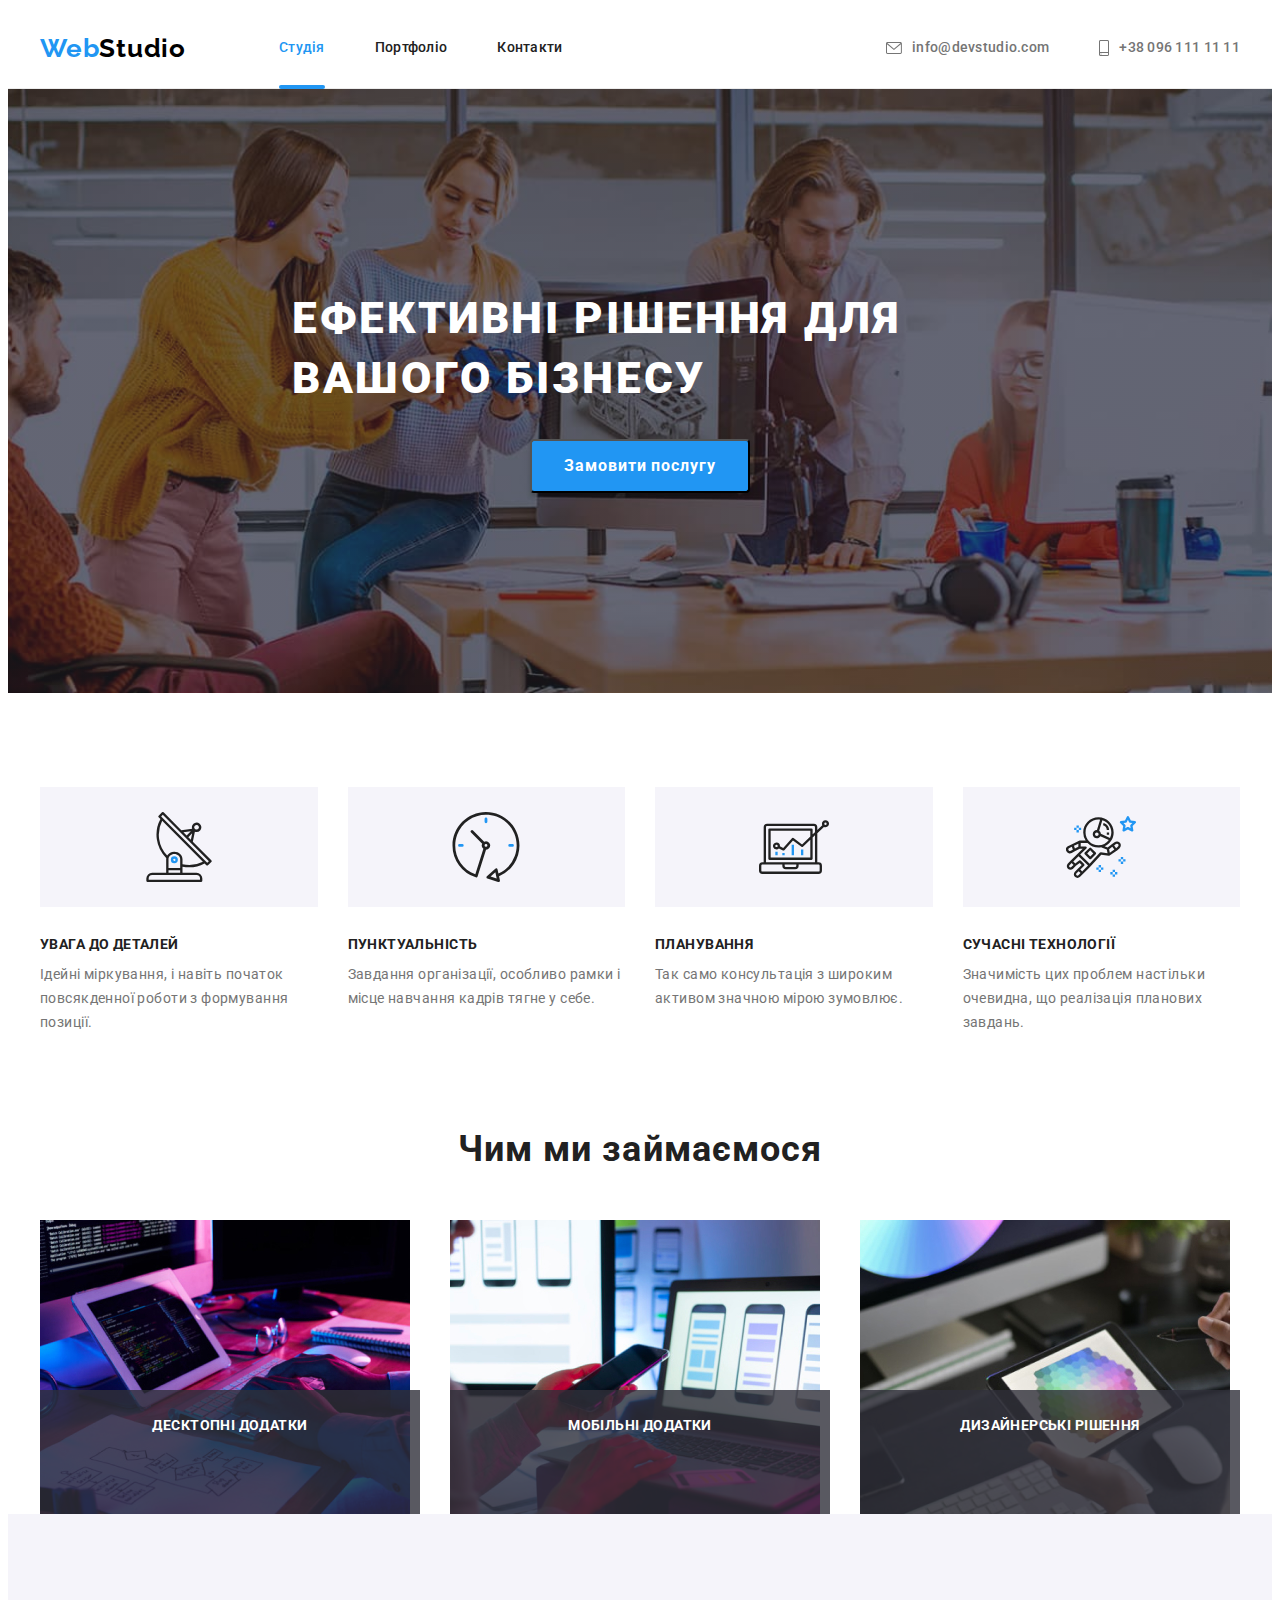
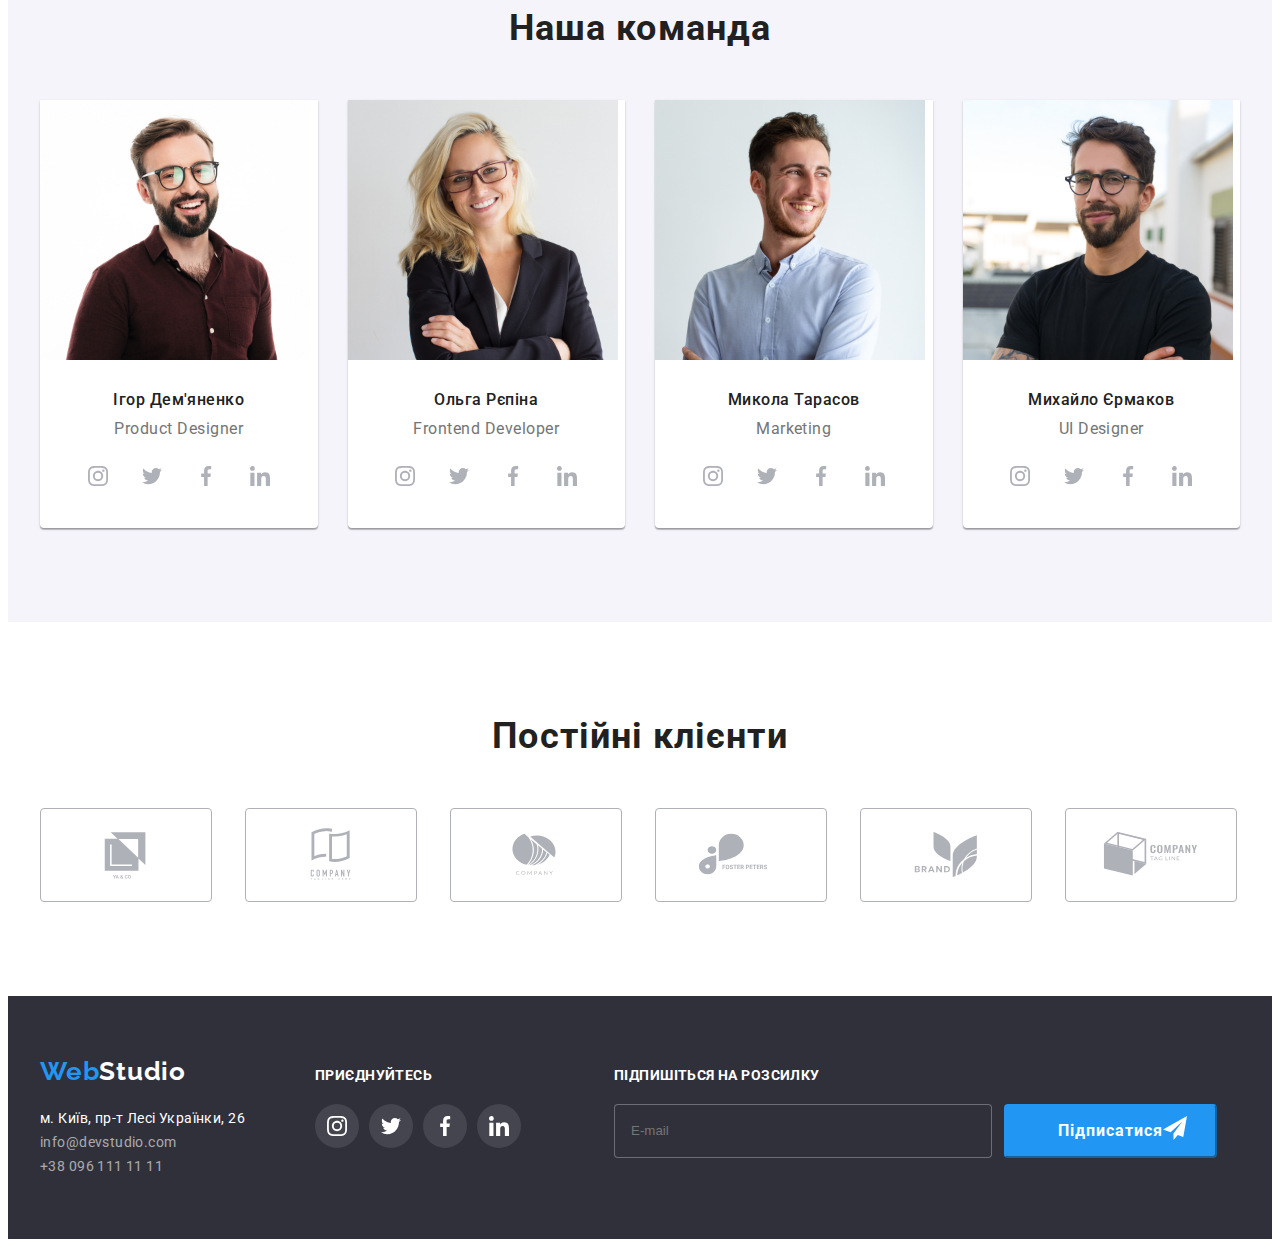
==== commit 7dbc8b91: "Домашня робота7 дороблена" ====
--- a/index.html
+++ b/index.html
@@ -62,7 +62,7 @@
     </header>
     <main>
       <section class="hero">
-        <div class="container hero__container">
+        <div class="hero__container">
           <h1 class="hero__title">Ефективні рішення для вашого бізнесу</h1>
           <button class="hero__btn" data-modal-open type="button">
             Замовити послугу
@@ -123,7 +123,7 @@
           </ul>
         </div>
       </section>
-      <section class="activity activity__container">
+      <section class="activity__activity--position">
         <div class="container">
           <h2 class="activity__title">Чим ми займаємося</h2>
           <ul class="activity__list">
@@ -337,7 +337,7 @@
           </ul>
         </div>
       </section>
-      <section class="clients  clients__container" style="padding: 94px 0">
+      <section class="clients__clients--position" style="padding: 94px 0">
         <div class="container">
           <h2 class="clients-top-title">Постійні клієнти</h2>
           <ul class="clients-list list">
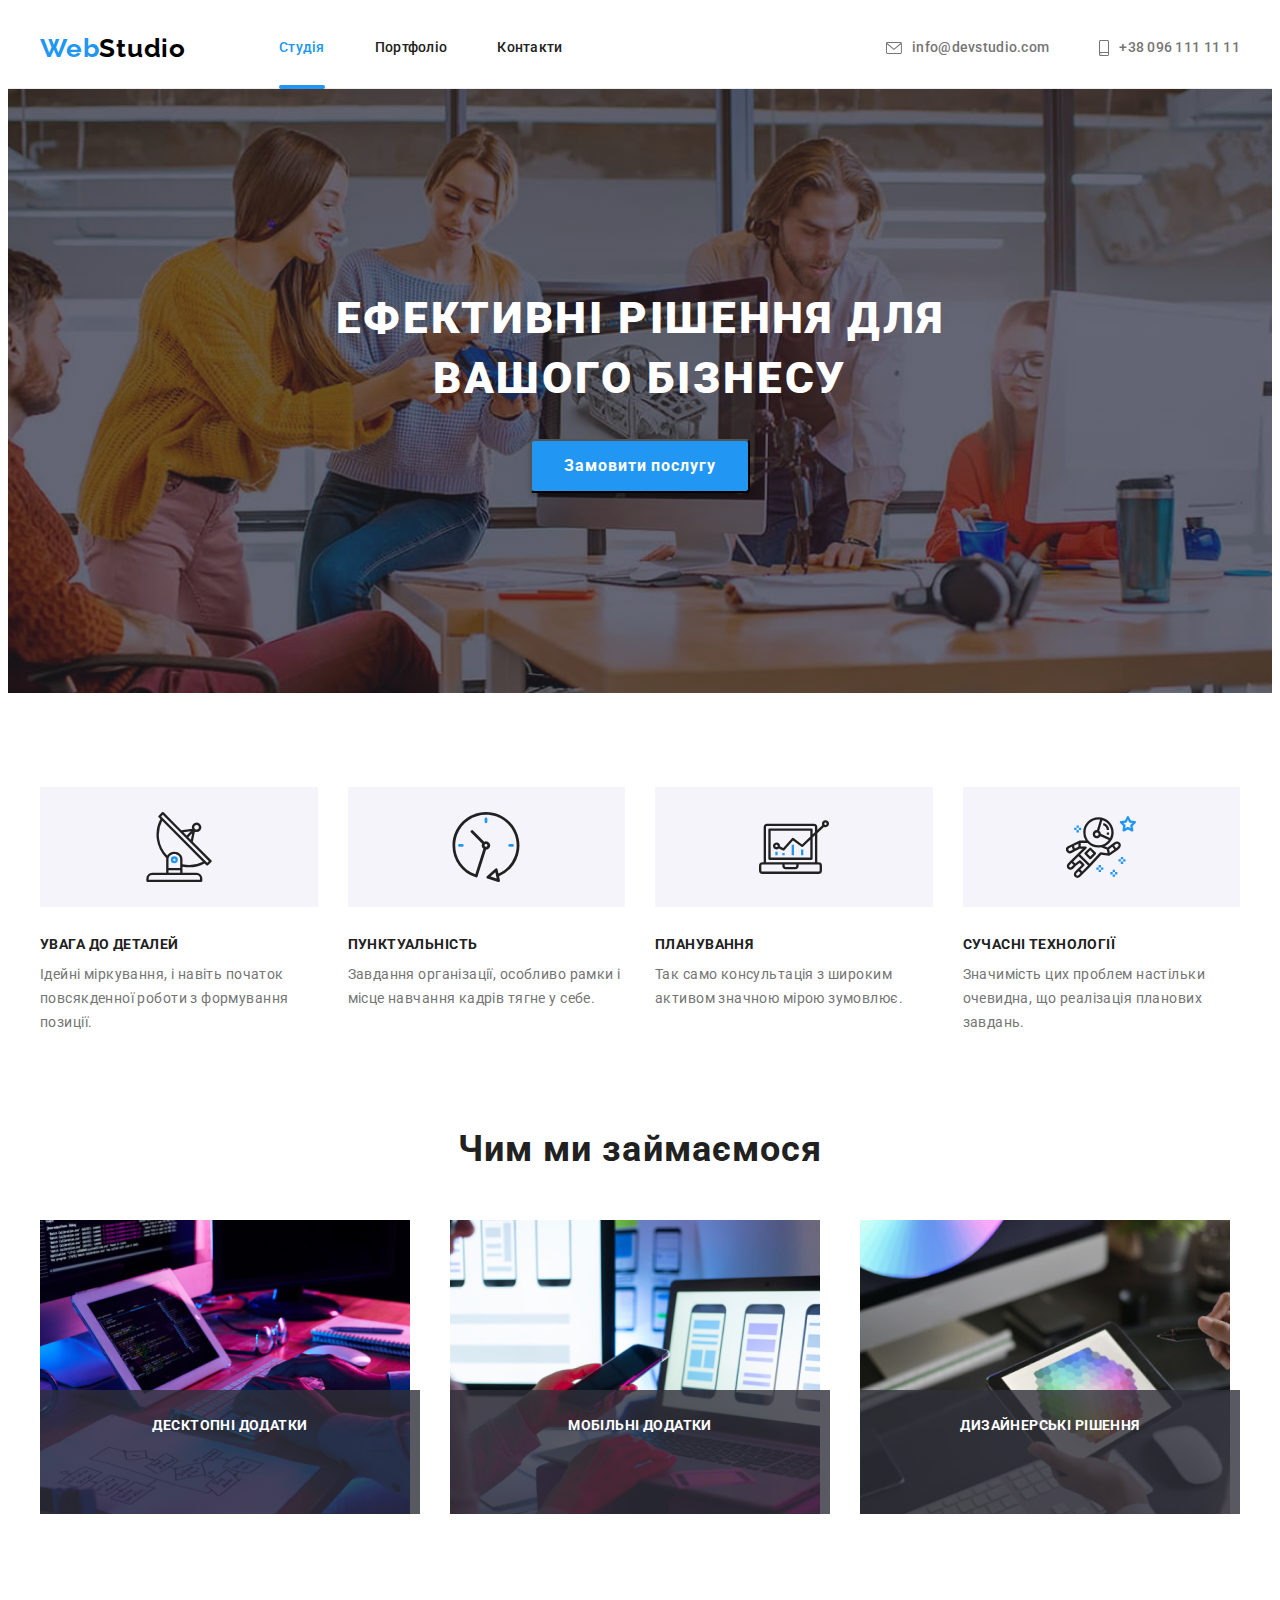
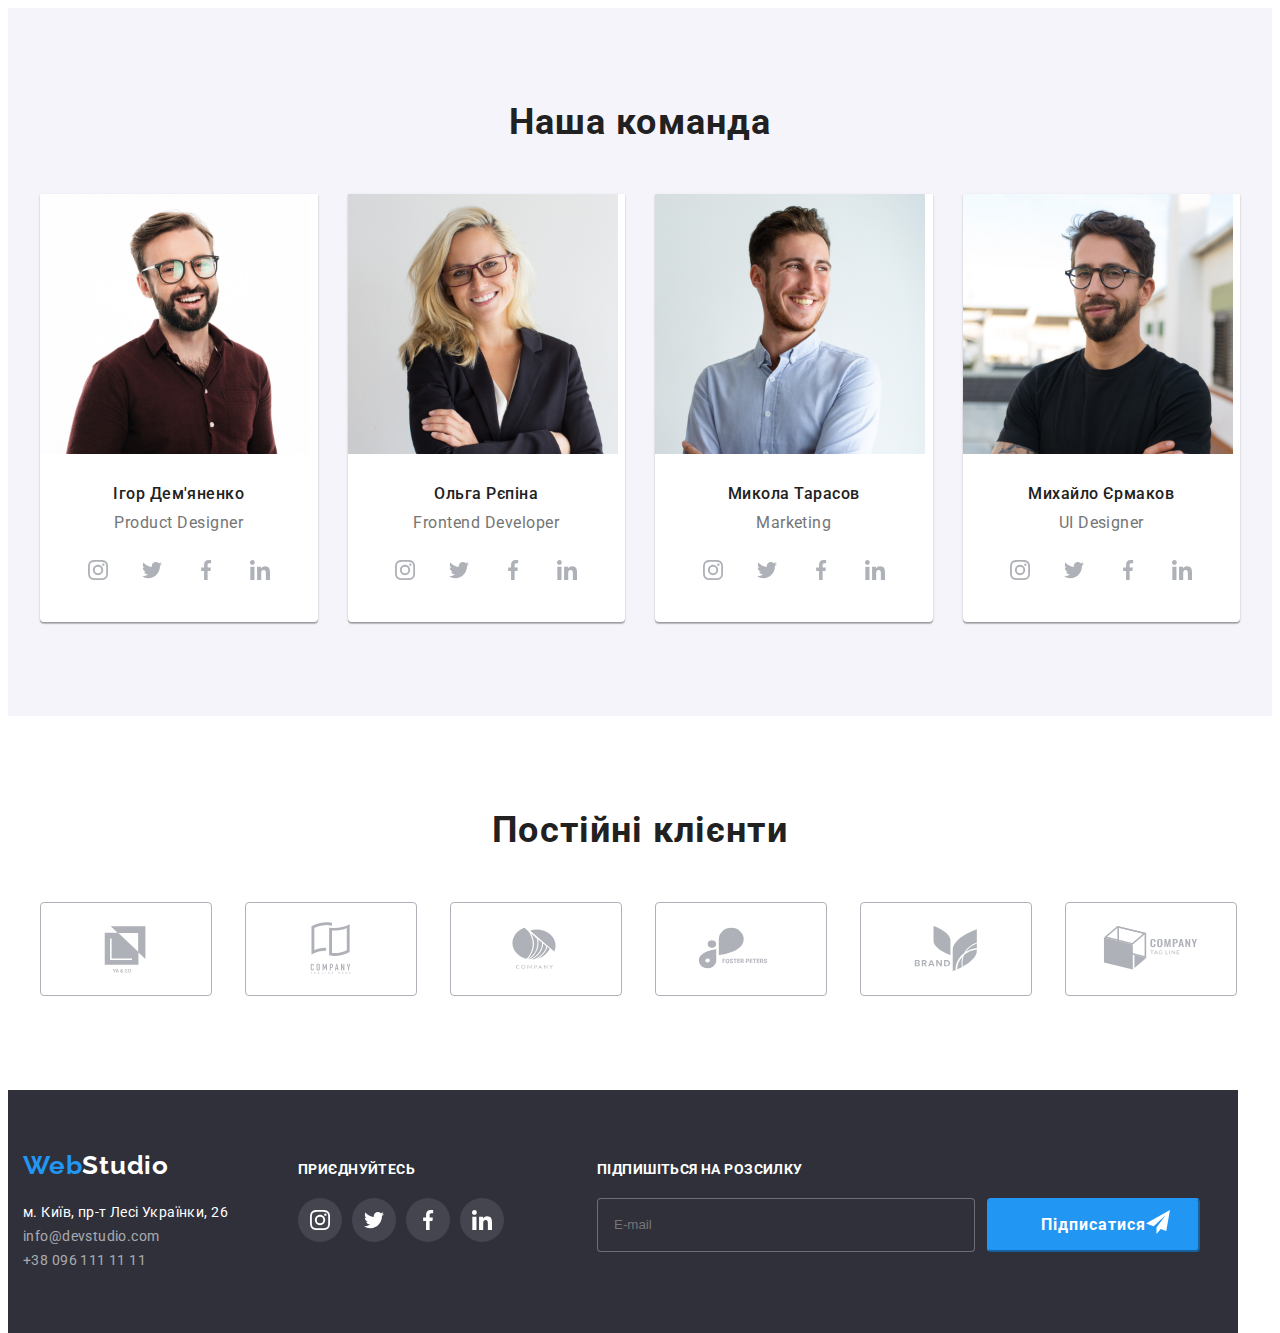
==== commit fdef73cd: "Виправила БЕМ" ====
--- a/index.html
+++ b/index.html
@@ -123,21 +123,21 @@
           </ul>
         </div>
       </section>
-      <section class="activity__activity--position">
+      <section class="activity activity__container">
         <div class="container">
           <h2 class="activity__title">Чим ми займаємося</h2>
-          <ul class="activity__list">
-            <li class="activity__item list">
+          <ul class="services-list list">
+            <li class="services-list__item">
               <img src="./images/img.jpg" alt="Верстка" width="370" />
-              <h2 class="activity__top-title">ДEСКТОПНІ ДОДАТКИ</h2>
-            </li>
-            <li class="activity__item list">
+              <h2 class="services-list__title">ДEСКТОПНІ ДОДАТКИ</h2>
+            </li>
+            <li class="services-list__item">
               <img src="./images/img1.jpg" alt="Інтерфейс" width="370" />
-              <h2 class="activity__top-title">МОБІЛЬНІ ДОДАТКИ</h2>
-            </li>
-            <li class="activity__item list">
+              <h2 class="services-list__title">МОБІЛЬНІ ДОДАТКИ</h2>
+            </li>
+            <li class="services-list__item">
               <img src="./images/img2.jpg" alt="Дизайн" width="370" />
-              <h2 class="activity__top-title">ДИЗАЙНЕРСЬКІ РІШЕННЯ</h2>
+              <h2 class="services-list__title">ДИЗАЙНЕРСЬКІ РІШЕННЯ</h2>
             </li>
           </ul>
         </div>
--- a/CSS/main.min.css
+++ b/CSS/main.min.css
@@ -1 +1 @@
-:root{--top-title-color: #212121;--top-text-color: #757575;--top-adress-color: #2196f3;--top-ht: 1.14;--top-footer-text: rgba(255, 255, 255, 0.6);--footer-text-color: #ffffff;--top-btn-color: #ffffff}p,h1,h2,h3{margin:0}ul{margin:0;padding:0}button{cursor:pointer}img{display:block}body{font-family:"Roboto",sans-serif;font-size:15px;color:var(--top-title-color)}.list{list-style:none}.link{text-decoration:none}.visually-hidden{position:absolute;width:1px;height:1px;margin:-1px;border:0;padding:0;white-space:nowrap;-webkit-clip-path:inset(100%);clip-path:inset(100%);clip:rect(0 0 0 0);overflow:hidden}.is-hidden{opacity:0;visibility:hidden;pointer-events:none}.container{width:1200px;padding-left:15px;padding-right:15px;margin:0 auto}.header{border-bottom:1px solid #ececec}.navigation{display:flex;align-items:center}.header__container{display:flex;align-items:center}.menu{display:flex;gap:50px}.navigation__logo,.footer-logo{font-family:"Raleway",sans-serif;font-weight:700;font-size:26px;line-height:1.19;letter-spacing:.03em;color:var(--top-adress-color);margin-right:93px}.header-color-text{color:#000}.menu__link{padding:32px 0;display:block;font-weight:500;font-size:14px;line-height:var(--top-ht);letter-spacing:.02em;color:var(--top-title-color);position:relative;transition:color 250ms cubic-bezier(0.4, 0, 0.2, 1)}.menu__link:hover,.menu__link:focus{color:var(--top-adress-color)}.menu__item .menu__link.current{color:var(--top-adress-color)}.current::after{content:"";position:absolute;bottom:0;left:0;display:block;width:100%;height:4px;background-color:var(--top-adress-color);border-radius:2px;margin-bottom:-1px}.connect__contacts{padding:32px 0;display:flex;font-weight:500;font-size:14px;line-height:var(--top-ht);letter-spacing:.02em;color:var(--top-text-color);align-items:center;justify-content:center;transition:color 250ms cubic-bezier(0.4, 0, 0.2, 1)}.connect__contacts:hover{color:var(--top-adress-color)}.connect__contacts-icon{fill:currentColor;margin-right:10px}.header-contacts:hover .connect__contacts-icon,.header-contacts:focus .connect__contacts-icon{color:var(--top-adress-color)}.header__connect{margin-left:auto;transition:fill 250ms cubic-bezier(0.4, 0, 0.2, 1)}.hero__container{background-color:#2f303a;padding-top:200px;padding-bottom:200px;background-image:linear-gradient(rgba(47, 48, 58, 0.4), rgba(47, 48, 58, 0.4)),url(../images/hero-img\ \(1\).jpg);background-repeat:no-repeat;background-position:center;background-size:cover;max-width:1600px}.hero__title{font-weight:900;font-size:44px;line-height:1.36;letter-spacing:.06em;text-transform:uppercase;color:#fff;max-width:696px;margin:0 auto}.hero__btn{font-family:inherit;font-style:normal;font-weight:700;font-size:16px;line-height:1.88;letter-spacing:.06em;color:var(--top-btn-color);background-color:var(--top-adress-color);cursor:pointer;margin:0 auto;display:block;margin-top:30px;box-shadow:0px 4px 4px rgba(0,0,0,.15);border-radius:4px;padding:10px 32px}.hero__btn:hover,.hero__btn:focus{color:var(--top-btn-color);background-color:#188ce8}.benefits{padding-top:94px;padding-bottom:94px}.picture-list{display:flex;gap:30px}.picture-list__item{width:calc((100% - 90px)/4)}.picture-list__link{height:120px;display:flex;align-items:center;justify-content:center;background-color:#f5f4fa}.picture-list__title{margin-top:30px;font-weight:700;font-size:14px;line-height:var(--top-ht);letter-spacing:.03em;text-transform:uppercase;color:var(--top-title-color);margin-bottom:10px}.picture-list__text{font-size:14px;line-height:1.71;letter-spacing:.03em;color:var(--top-text-color)}.benefits__container{display:flex;align-items:center}.activity{padding-bottom:94px}.activity__container{display:flex;align-items:center}.activity__title{font-weight:700;font-size:36px;line-height:1.16;letter-spacing:.03em;text-align:center;color:var(--top-title-color);margin-bottom:50px}.activity__list{display:flex;gap:30px}.activity__item{width:calc((100% - 60px)/3);position:relative}.activity__top-title{position:absolute;bottom:0;font-weight:700;font-size:14px;line-height:1.16;letter-spacing:.03em;text-align:center;text-transform:uppercase;color:#fff;background-color:rgba(47,48,58,.8);padding-top:27px;padding-bottom:27px;height:70px;width:100%}.team{padding-top:94px;padding-bottom:94px;background-color:#f5f4fa}.team__top-title{font-weight:700;font-size:36px;line-height:1.16;letter-spacing:.03em;text-align:center;color:var(--top-title-color);margin-bottom:50px}.team__list{display:flex;gap:30px}.team__item{background-color:#fff;width:calc((100% - 90px)/4);box-shadow:0px 1px 3px rgba(0,0,0,.12),0px 1px 1px rgba(0,0,0,.14),0px 2px 1px rgba(0,0,0,.2);border-radius:0px 0px 4px 4px}.team__content{padding-top:30px;padding-bottom:30px;margin:0 auto;transition:fill 250ms cubic-bezier(0.4, 0, 0.2, 1)}.team__title{font-weight:500;font-size:16px;line-height:1.19;letter-spacing:.03em;text-align:center;color:var(--top-title-color);margin-bottom:10px}.team__text{font-size:16px;line-height:1.19;letter-spacing:.03em;text-align:center;color:var(--top-text-color);margin-bottom:16px}.team__soc-list{display:flex;gap:10px;justify-content:center}.team__soc-link{width:44px;height:44px;border-radius:50%;background-color:#fff;display:flex;align-items:center;justify-content:center;color:#afb1b8;transition:color 250ms cubic-bezier(0.4, 0, 0.2, 1),background-color 250ms cubic-bezier(0.4, 0, 0.2, 1)}.team__soc-link:hover,.team__soc-link:focus{background-color:var(--top-adress-color);color:#fff}.team__soc-icon{fill:currentColor}.clients-top-title{margin-bottom:50px;font-weight:700;font-size:36px;line-height:1.16;letter-spacing:.03em;text-align:center;color:var(--top-title-color)}.clients__container{display:flex;align-items:center}.clients-list{display:flex;gap:30px}.clients__item{width:calc((100% - 150px)/6)}.clients-link{width:170px;height:92px;display:flex;border:1px solid #afb1b8;border-radius:4px;align-items:center;justify-content:center;color:#afb1b8;transition:color 250ms cubic-bezier(0.4, 0, 0.2, 1),border-color 250ms cubic-bezier(0.4, 0, 0.2, 1)}.clients-link:hover,.clients-link:focus{border-color:var(--top-adress-color);color:var(--top-adress-color)}.clients-icon{fill:currentColor}.footer{background-color:#2f303a;padding-top:60px;padding-bottom:60px;display:flex;gap:70px}.footer-container{display:flex;align-items:baseline}.footer-list{margin-top:20px;margin-right:70px}.footer-item{font-weight:400;font-size:14px;line-height:1.71;letter-spacing:.03em;font-style:normal}.footer-soc-link{display:flex;align-items:center;justify-content:center}.footer-address{color:var(--footer-text-color)}.footer-mail{color:var(--top-footer-text)}.footer-tel{color:var(--top-footer-text)}.footer-color-text{color:var(--footer-text-color)}.footer-soc-container{transition:fill 250ms cubic-bezier(0.4, 0, 0.2, 1)}.soc-list-title{display:flex;font-weight:700;font-size:14px;line-height:1.14;letter-spacing:.03em;text-transform:uppercase;color:var(--footer-text-color);margin-bottom:20px}.footer-soc-list{display:flex;gap:10px;margin-top:20px;margin-right:93px}.footer-soc-link{width:44px;height:44px;border-radius:50%;background-color:rgba(255,255,255,.1);display:flex;transition:background-color 250ms cubic-bezier(0.4, 0, 0.2, 1)}.footer-soc-link:hover,.footer-soc-link:focus{background-color:var(--top-adress-color)}.footer-soc-icon{fill:#fff}.footer-sign-container{width:570px;max-height:86px}.footer-sign-title{display:flex;font-weight:700;font-size:14px;line-height:1.14;letter-spacing:.03em;text-transform:uppercase;color:var(--footer-text-color);padding-bottom:20px}.footer-form{display:flex;align-content:space-around;align-items:center;align-items:flex-end}.footer-sign-input{display:flex;align-items:center;justify-content:space-between;gap:12px}.modal-sign-input{width:358px;height:50px;border:1px solid rgba(255,255,255,.3);background-color:#2f303a;border-radius:4px;padding-left:16px;outline:rgba(0,0,0,0)}.sign-btn{display:flex;align-items:center;justify-content:center;font-family:inherit;font-style:normal;font-weight:700;font-size:16px;line-height:1.88;letter-spacing:.06em;color:var(--top-btn-color);background-color:var(--top-adress-color);cursor:pointer;display:block;border-radius:4px;border-color:var(--top-adress-color);padding:10px 52px}.sign-btn:hover,.sign-btn:focus{color:var(--top-btn-color);background-color:#188ce8}.sign-icon{position:absolute}.backdrop{position:fixed;top:0;width:100%;height:100%;background-color:rgba(0,0,0,.2);transition:opacity 250ms cubic-bezier(0.4, 0, 0.2, 1),visibility 250ms cubic-bezier(0.4, 0, 0.2, 1)}.modal{width:528px;min-height:581px;background-color:#fff;box-shadow:0px 1px 3px rgba(0,0,0,.12),0px 1px 1px rgba(0,0,0,.14),0px 2px 1px rgba(0,0,0,.2);border-radius:4px;position:absolute;top:50%;left:50%;transform:translate(-50%, -50%) scale(1);transition:transform 250ms cubic-bezier(0.4, 0, 0.2, 1);padding:40px}.backdrop.is-hidden .modal{transform:translate(-50%, -50%) scale(0)}.modal-btn{width:30px;height:30px;border:1px solid rgba(0,0,0,.1);border-radius:50%;background-color:rgba(0,0,0,0);position:absolute;right:8px;top:8px;display:flex;align-items:center;justify-content:center}.modal-close-icon{fill:#000}.modal-close-icon:hover{fill:#2196f3}.modal-title{font-weight:700;font-size:20px;line-height:1.15;letter-spacing:.03em;text-align:center;color:#212121;margin-bottom:12px}.modal-field{margin-bottom:10px}.input-wrap{position:relative}.modal-label{font-weight:400;font-size:12px;line-height:1.16;letter-spacing:.01em;color:var(--top-text-color);margin-bottom:4px;display:block}.modal-input{width:100%;height:40px;border:1px solid rgba(33,33,33,.2);border-radius:4px;padding-left:42px;outline:rgba(0,0,0,0)}.modal-input:focus{border:1px solid var(--top-adress-color)}.modal-input:hover,.modal-input:focus{border:1px solid var(--top-adress-color);border-radius:4px}.modal-input-icon{position:absolute;top:50%;transform:translateY(-50%);left:12px}.modal-input:focus+.modal-input-icon{fill:var(--top-adress-color)}.modal-comment{width:100%;height:120px;border:1px solid rgba(33,33,33,.2);border-radius:4px;font-weight:400;font-size:12px;line-height:1.16;letter-spacing:.01em;color:rgba(117,117,117,.5);padding:12px 16px;resize:none;outline:rgba(0,0,0,0)}.modal-comment:focus{border:1px solid var(--top-adress-color)}.modal-comment:hover,.modal-comment:focus{border:1px solid var(--top-adress-color);border-radius:4px}.check-text{font-weight:400;font-size:14px;line-height:1.71;letter-spacing:.03em;color:var(--top-text-color);display:flex;align-items:center;padding-left:14px}.check-text span{width:16px;height:15px;border:2px solid var(--top-title-color);border-radius:2px;margin-right:5px;display:flex;align-items:center;justify-content:center;fill:rgba(0,0,0,0)}.input-check:checked+.check-text span{background-color:var(--top-adress-color);border-color:rgba(0,0,0,0);fill:#fff}.input-check:focus+.check-text span{border-color:var(--top-adress-color)}.check-color-text{-webkit-text-decoration-line:underline;text-decoration-line:underline;color:var(--top-adress-color)}.submit-btn{font-family:inherit;font-style:normal;font-weight:700;font-size:16px;line-height:1.88;letter-spacing:.06em;color:var(--top-btn-color);background-color:var(--top-adress-color);cursor:pointer;margin:0 auto;display:block;margin-top:30px;box-shadow:0px 4px 4px rgba(0,0,0,.15);border-radius:4px;border-color:var(--top-adress-color);padding:10px 52px}.submit-btn:hover,.submit-btn:focus{color:var(--top-btn-color);background-color:#188ce8}.progects{padding:94px 0}.progects-filtr{margin:0 auto;display:block;margin-bottom:34px;display:flex;gap:8px;justify-content:center}.progects-item{font-weight:500;font-size:16px;line-height:1.62;letter-spacing:.03em;text-align:center;color:var(--top-title-color)}.progects-list-content{border-width:0 0 1px 0;border-color:#eee}.progects-list{display:flex;flex-wrap:wrap;gap:30px}.progects-list-item{width:calc((100% - 60px)/3);transition:border 250ms cubic-bezier(0.4, 0, 0.2, 1),box-shadow 250ms cubic-bezier(0.4, 0, 0.2, 1)}.progects-list-item:hover,.progects-list-item:focus{border:1px solid #eee;box-shadow:0px 1px 1px rgba(0,0,0,.12),0px 4px 4px rgba(0,0,0,.06),1px 4px 6px rgba(0,0,0,.16)}.progects-top-wrap{position:relative;overflow:hidden}.progects-top-text{position:absolute;top:0;left:0;color:#fff;font-weight:400;font-size:18px;line-height:1.56;letter-spacing:.03em;background-color:rgba(33,150,243,.9);padding:63px 24px;height:100%;transform:translateY(100%);transition:250ms cubic-bezier(0.4, 0, 0.2, 1)}.progects-list-item:hover .progects-top-text{transform:translateY(0)}.progects-item-content{padding-top:20px;padding-bottom:20px;padding:20px 24px;border-left:1px solid #ececec;border-bottom:1px solid #ececec;border-right:1px solid #ececec}.progects-title{font-weight:700;font-size:18px;line-height:2;letter-spacing:.06em;color:var(--top-title-color);margin-bottom:4px}.progects-text{font-weight:400;font-size:16px;line-height:1.88;letter-spacing:.03em;color:var(--top-text-color)}.progects-hero-btn{border:none;font-family:inherit;font-weight:500;font-size:16px;line-height:1.62;letter-spacing:.03em;text-align:center;color:var(--top-title-color);padding:6px 22px;border-radius:4px;transition:color 250ms cubic-bezier(0.4, 0, 0.2, 1),background-color 250ms cubic-bezier(0.4, 0, 0.2, 1),box-shadow 250ms cubic-bezier(0.4, 0, 0.2, 1),border-radius 250ms cubic-bezier(0.4, 0, 0.2, 1)}.progects-hero-btn:hover,.progects-hero-btn:focus{color:var(--top-btn-color);background-color:var(--top-adress-color);box-shadow:0px 3px 1px rgba(0,0,0,.1),0px 1px 2px rgba(0,0,0,.08),0px 2px 2px rgba(0,0,0,.12);border-radius:4px}/*# sourceMappingURL=main.min.css.map */+:root{--top-title-color: #212121;--top-text-color: #757575;--top-adress-color: #2196f3;--top-ht: 1.14;--top-footer-text: rgba(255, 255, 255, 0.6);--footer-text-color: #ffffff;--top-btn-color: #ffffff}p,h1,h2,h3{margin:0}ul{margin:0;padding:0}button{cursor:pointer}img{display:block}body{font-family:"Roboto",sans-serif;font-size:15px;color:var(--top-title-color)}.list{list-style:none}.link{text-decoration:none}.visually-hidden{position:absolute;width:1px;height:1px;margin:-1px;border:0;padding:0;white-space:nowrap;-webkit-clip-path:inset(100%);clip-path:inset(100%);clip:rect(0 0 0 0);overflow:hidden}.is-hidden{opacity:0;visibility:hidden;pointer-events:none}.container{width:1200px;padding-left:15px;padding-right:15px;margin:0 auto}.header{border-bottom:1px solid #ececec}.navigation{display:flex;align-items:center}.header__container{display:flex;align-items:center}.menu{display:flex;gap:50px}.navigation__logo,.footer-logo{font-family:"Raleway",sans-serif;font-weight:700;font-size:26px;line-height:1.19;letter-spacing:.03em;color:var(--top-adress-color);margin-right:93px}.header-color-text{color:#000}.menu__link{padding:32px 0;display:block;font-weight:500;font-size:14px;line-height:var(--top-ht);letter-spacing:.02em;color:var(--top-title-color);position:relative;transition:color 250ms cubic-bezier(0.4, 0, 0.2, 1)}.menu__link:hover,.menu__link:focus{color:var(--top-adress-color)}.menu__item .menu__link.current{color:var(--top-adress-color)}.current::after{content:"";position:absolute;bottom:0;left:0;display:block;width:100%;height:4px;background-color:var(--top-adress-color);border-radius:2px;margin-bottom:-1px}.connect__contacts{padding:32px 0;display:flex;font-weight:500;font-size:14px;line-height:var(--top-ht);letter-spacing:.02em;color:var(--top-text-color);align-items:center;justify-content:center;transition:color 250ms cubic-bezier(0.4, 0, 0.2, 1)}.connect__contacts:hover{color:var(--top-adress-color)}.connect__contacts-icon{fill:currentColor;margin-right:10px}.header-contacts:hover .connect__contacts-icon,.header-contacts:focus .connect__contacts-icon{color:var(--top-adress-color)}.header__connect{margin-left:auto;transition:fill 250ms cubic-bezier(0.4, 0, 0.2, 1)}.hero{background-color:#2f303a;padding-top:200px;padding-bottom:200px;background-image:linear-gradient(rgba(47, 48, 58, 0.4), rgba(47, 48, 58, 0.4)),url(../images/hero-img\ \(1\).jpg);background-repeat:no-repeat;background-position:center;background-size:cover;max-width:1600px}.hero__container{max-width:1600px}.hero__title{font-weight:900;font-size:44px;line-height:1.36;letter-spacing:.06em;text-transform:uppercase;color:#fff;max-width:696px;margin:0 auto;text-align:center}.hero__btn{font-family:inherit;font-style:normal;font-weight:700;font-size:16px;line-height:1.88;letter-spacing:.06em;color:var(--top-btn-color);background-color:var(--top-adress-color);cursor:pointer;margin:0 auto;display:block;margin-top:30px;box-shadow:0px 4px 4px rgba(0,0,0,.15);border-radius:4px;padding:10px 32px}.hero__btn:hover,.hero__btn:focus{color:var(--top-btn-color);background-color:#188ce8}.benefits{padding-top:94px;padding-bottom:94px}.picture-list{display:flex;gap:30px}.picture-list__item{width:calc((100% - 90px)/4)}.picture-list__link{height:120px;display:flex;align-items:center;justify-content:center;background-color:#f5f4fa}.picture-list__title{margin-top:30px;font-weight:700;font-size:14px;line-height:var(--top-ht);letter-spacing:.03em;text-transform:uppercase;color:var(--top-title-color);margin-bottom:10px}.picture-list__text{font-size:14px;line-height:1.71;letter-spacing:.03em;color:var(--top-text-color)}.benefits__container{display:flex;align-items:center}.activity{padding-bottom:94px;display:flex;align-items:center}.activity__title{font-weight:700;font-size:36px;line-height:1.16;letter-spacing:.03em;text-align:center;color:var(--top-title-color);margin-bottom:50px}.services-list{display:flex;gap:30px}.services-list__item{width:calc((100% - 60px)/3);position:relative}.services-list__title{position:absolute;bottom:0;font-weight:700;font-size:14px;line-height:1.16;letter-spacing:.03em;text-align:center;text-transform:uppercase;color:#fff;background-color:rgba(47,48,58,.8);padding-top:27px;padding-bottom:27px;height:70px;width:100%}.team{padding-top:94px;padding-bottom:94px;background-color:#f5f4fa}.team__top-title{font-weight:700;font-size:36px;line-height:1.16;letter-spacing:.03em;text-align:center;color:var(--top-title-color);margin-bottom:50px}.team__list{display:flex;gap:30px}.team__item{background-color:#fff;width:calc((100% - 90px)/4);box-shadow:0px 1px 3px rgba(0,0,0,.12),0px 1px 1px rgba(0,0,0,.14),0px 2px 1px rgba(0,0,0,.2);border-radius:0px 0px 4px 4px}.team__content{padding-top:30px;padding-bottom:30px;margin:0 auto;transition:fill 250ms cubic-bezier(0.4, 0, 0.2, 1)}.team__title{font-weight:500;font-size:16px;line-height:1.19;letter-spacing:.03em;text-align:center;color:var(--top-title-color);margin-bottom:10px}.team__text{font-size:16px;line-height:1.19;letter-spacing:.03em;text-align:center;color:var(--top-text-color);margin-bottom:16px}.team__soc-list{display:flex;gap:10px;justify-content:center}.team__soc-link{width:44px;height:44px;border-radius:50%;background-color:#fff;display:flex;align-items:center;justify-content:center;color:#afb1b8;transition:color 250ms cubic-bezier(0.4, 0, 0.2, 1),background-color 250ms cubic-bezier(0.4, 0, 0.2, 1)}.team__soc-link:hover,.team__soc-link:focus{background-color:var(--top-adress-color);color:#fff}.team__soc-icon{fill:currentColor}.clients-top-title{margin-bottom:50px;font-weight:700;font-size:36px;line-height:1.16;letter-spacing:.03em;text-align:center;color:var(--top-title-color)}.clients__clients--position{display:flex;align-items:center}.clients-list{display:flex;gap:30px}.clients__item{width:calc((100% - 150px)/6)}.clients-link{width:170px;height:92px;display:flex;border:1px solid #afb1b8;border-radius:4px;align-items:center;justify-content:center;color:#afb1b8;transition:color 250ms cubic-bezier(0.4, 0, 0.2, 1),border-color 250ms cubic-bezier(0.4, 0, 0.2, 1)}.clients-link:hover,.clients-link:focus{border-color:var(--top-adress-color);color:var(--top-adress-color)}.clients-icon{fill:currentColor}.footer{background-color:#2f303a;padding-top:60px;padding-bottom:60px;display:flex;gap:70px;position:absolute}.footer-container{display:flex;align-items:baseline;max-width:1600px}.footer-list{margin-top:20px;margin-right:70px}.footer-item{font-weight:400;font-size:14px;line-height:1.71;letter-spacing:.03em;font-style:normal}.footer-soc-link{display:flex;align-items:center;justify-content:center}.footer-address{color:var(--footer-text-color)}.footer-mail{color:var(--top-footer-text)}.footer-tel{color:var(--top-footer-text)}.footer-color-text{color:var(--footer-text-color)}.footer-soc-container{transition:fill 250ms cubic-bezier(0.4, 0, 0.2, 1)}.soc-list-title{display:flex;font-weight:700;font-size:14px;line-height:1.14;letter-spacing:.03em;text-transform:uppercase;color:var(--footer-text-color);margin-bottom:20px}.footer-soc-list{display:flex;gap:10px;margin-top:20px;margin-right:93px}.footer-soc-link{width:44px;height:44px;border-radius:50%;background-color:rgba(255,255,255,.1);display:flex;transition:background-color 250ms cubic-bezier(0.4, 0, 0.2, 1)}.footer-soc-link:hover,.footer-soc-link:focus{background-color:var(--top-adress-color)}.footer-soc-icon{fill:#fff}.footer-sign-container{width:570px;max-height:86px}.footer-sign-title{display:flex;font-weight:700;font-size:14px;line-height:1.14;letter-spacing:.03em;text-transform:uppercase;color:var(--footer-text-color);padding-bottom:20px}.footer-form{display:flex;align-content:space-around;align-items:center;align-items:flex-end}.footer-sign-input{display:flex;align-items:center;justify-content:space-between;gap:12px}.modal-sign-input{width:358px;height:50px;border:1px solid rgba(255,255,255,.3);background-color:#2f303a;border-radius:4px;padding-left:16px;outline:rgba(0,0,0,0)}.sign-btn{display:flex;align-items:center;justify-content:center;font-family:inherit;font-style:normal;font-weight:700;font-size:16px;line-height:1.88;letter-spacing:.06em;color:var(--top-btn-color);background-color:var(--top-adress-color);cursor:pointer;display:block;border-radius:4px;border-color:var(--top-adress-color);padding:10px 52px}.sign-btn:hover,.sign-btn:focus{color:var(--top-btn-color);background-color:#188ce8}.sign-icon{position:absolute}.backdrop{position:fixed;top:0;width:100%;height:100%;background-color:rgba(0,0,0,.2);transition:opacity 250ms cubic-bezier(0.4, 0, 0.2, 1),visibility 250ms cubic-bezier(0.4, 0, 0.2, 1)}.modal{width:528px;min-height:581px;background-color:#fff;box-shadow:0px 1px 3px rgba(0,0,0,.12),0px 1px 1px rgba(0,0,0,.14),0px 2px 1px rgba(0,0,0,.2);border-radius:4px;position:absolute;top:50%;left:50%;transform:translate(-50%, -50%) scale(1);transition:transform 250ms cubic-bezier(0.4, 0, 0.2, 1);padding:40px}.backdrop.is-hidden .modal{transform:translate(-50%, -50%) scale(0)}.modal-btn{width:30px;height:30px;border:1px solid rgba(0,0,0,.1);border-radius:50%;background-color:rgba(0,0,0,0);position:absolute;right:8px;top:8px;display:flex;align-items:center;justify-content:center}.modal-close-icon{fill:#000}.modal-close-icon:hover{fill:#2196f3}.modal-title{font-weight:700;font-size:20px;line-height:1.15;letter-spacing:.03em;text-align:center;color:#212121;margin-bottom:12px}.modal-field{margin-bottom:10px}.input-wrap{position:relative}.modal-label{font-weight:400;font-size:12px;line-height:1.16;letter-spacing:.01em;color:var(--top-text-color);margin-bottom:4px;display:block}.modal-input{width:100%;height:40px;border:1px solid rgba(33,33,33,.2);border-radius:4px;padding-left:42px;outline:rgba(0,0,0,0)}.modal-input:focus{border:1px solid var(--top-adress-color)}.modal-input:hover,.modal-input:focus{border:1px solid var(--top-adress-color);border-radius:4px}.modal-input-icon{position:absolute;top:50%;transform:translateY(-50%);left:12px}.modal-input:focus+.modal-input-icon{fill:var(--top-adress-color)}.modal-comment{width:100%;height:120px;border:1px solid rgba(33,33,33,.2);border-radius:4px;font-weight:400;font-size:12px;line-height:1.16;letter-spacing:.01em;color:rgba(117,117,117,.5);padding:12px 16px;resize:none;outline:rgba(0,0,0,0)}.modal-comment:focus{border:1px solid var(--top-adress-color)}.modal-comment:hover,.modal-comment:focus{border:1px solid var(--top-adress-color);border-radius:4px}.check-text{font-weight:400;font-size:14px;line-height:1.71;letter-spacing:.03em;color:var(--top-text-color);display:flex;align-items:center;padding-left:14px}.check-text span{width:16px;height:15px;border:2px solid var(--top-title-color);border-radius:2px;margin-right:5px;display:flex;align-items:center;justify-content:center;fill:rgba(0,0,0,0)}.input-check:checked+.check-text span{background-color:var(--top-adress-color);border-color:rgba(0,0,0,0);fill:#fff}.input-check:focus+.check-text span{border-color:var(--top-adress-color)}.check-color-text{-webkit-text-decoration-line:underline;text-decoration-line:underline;color:var(--top-adress-color)}.submit-btn{font-family:inherit;font-style:normal;font-weight:700;font-size:16px;line-height:1.88;letter-spacing:.06em;color:var(--top-btn-color);background-color:var(--top-adress-color);cursor:pointer;margin:0 auto;display:block;margin-top:30px;box-shadow:0px 4px 4px rgba(0,0,0,.15);border-radius:4px;border-color:var(--top-adress-color);padding:10px 52px}.submit-btn:hover,.submit-btn:focus{color:var(--top-btn-color);background-color:#188ce8}.progects{padding:94px 0}.progects-filtr{margin:0 auto;display:block;margin-bottom:34px;display:flex;gap:8px;justify-content:center}.progects-item{font-weight:500;font-size:16px;line-height:1.62;letter-spacing:.03em;text-align:center;color:var(--top-title-color)}.progects-list-content{border-width:0 0 1px 0;border-color:#eee}.progects-list{display:block;display:flex;flex-wrap:wrap;gap:30px}.progects-list-item{width:calc((100% - 60px)/3);transition:box-shadow 250ms cubic-bezier(0.4, 0, 0.2, 1)}.progects-list-item:hover,.progects-list-item:focus{box-shadow:0px 1px 1px rgba(0,0,0,.12),0px 4px 4px rgba(0,0,0,.06),1px 4px 6px rgba(0,0,0,.16)}.progects-top-wrap{position:relative;overflow:hidden}.progects-top-text{position:absolute;top:0;left:0;color:#fff;font-weight:400;font-size:18px;line-height:1.56;letter-spacing:.03em;background-color:rgba(33,150,243,.9);padding:63px 24px;height:100%;transform:translateY(100%);transition:250ms cubic-bezier(0.4, 0, 0.2, 1)}.progects-list-item:hover .progects-top-text{transform:translateY(0)}.progects-item-content{padding-top:20px;padding-bottom:20px;padding:20px 24px;border-left:1px solid #ececec;border-bottom:1px solid #ececec;border-right:1px solid #ececec}.progects-title{font-weight:700;font-size:18px;line-height:2;letter-spacing:.06em;color:var(--top-title-color);margin-bottom:4px}.progects-text{font-weight:400;font-size:16px;line-height:1.88;letter-spacing:.03em;color:var(--top-text-color)}.progects-hero-btn{border:none;font-family:inherit;font-weight:500;font-size:16px;line-height:1.62;letter-spacing:.03em;text-align:center;color:var(--top-title-color);padding:6px 22px;border-radius:4px;transition:color 250ms cubic-bezier(0.4, 0, 0.2, 1),background-color 250ms cubic-bezier(0.4, 0, 0.2, 1),box-shadow 250ms cubic-bezier(0.4, 0, 0.2, 1),border-radius 250ms cubic-bezier(0.4, 0, 0.2, 1)}.progects-hero-btn:hover,.progects-hero-btn:focus{color:var(--top-btn-color);background-color:var(--top-adress-color);box-shadow:0px 3px 1px rgba(0,0,0,.1),0px 1px 2px rgba(0,0,0,.08),0px 2px 2px rgba(0,0,0,.12);border-radius:4px}/*# sourceMappingURL=main.min.css.map */